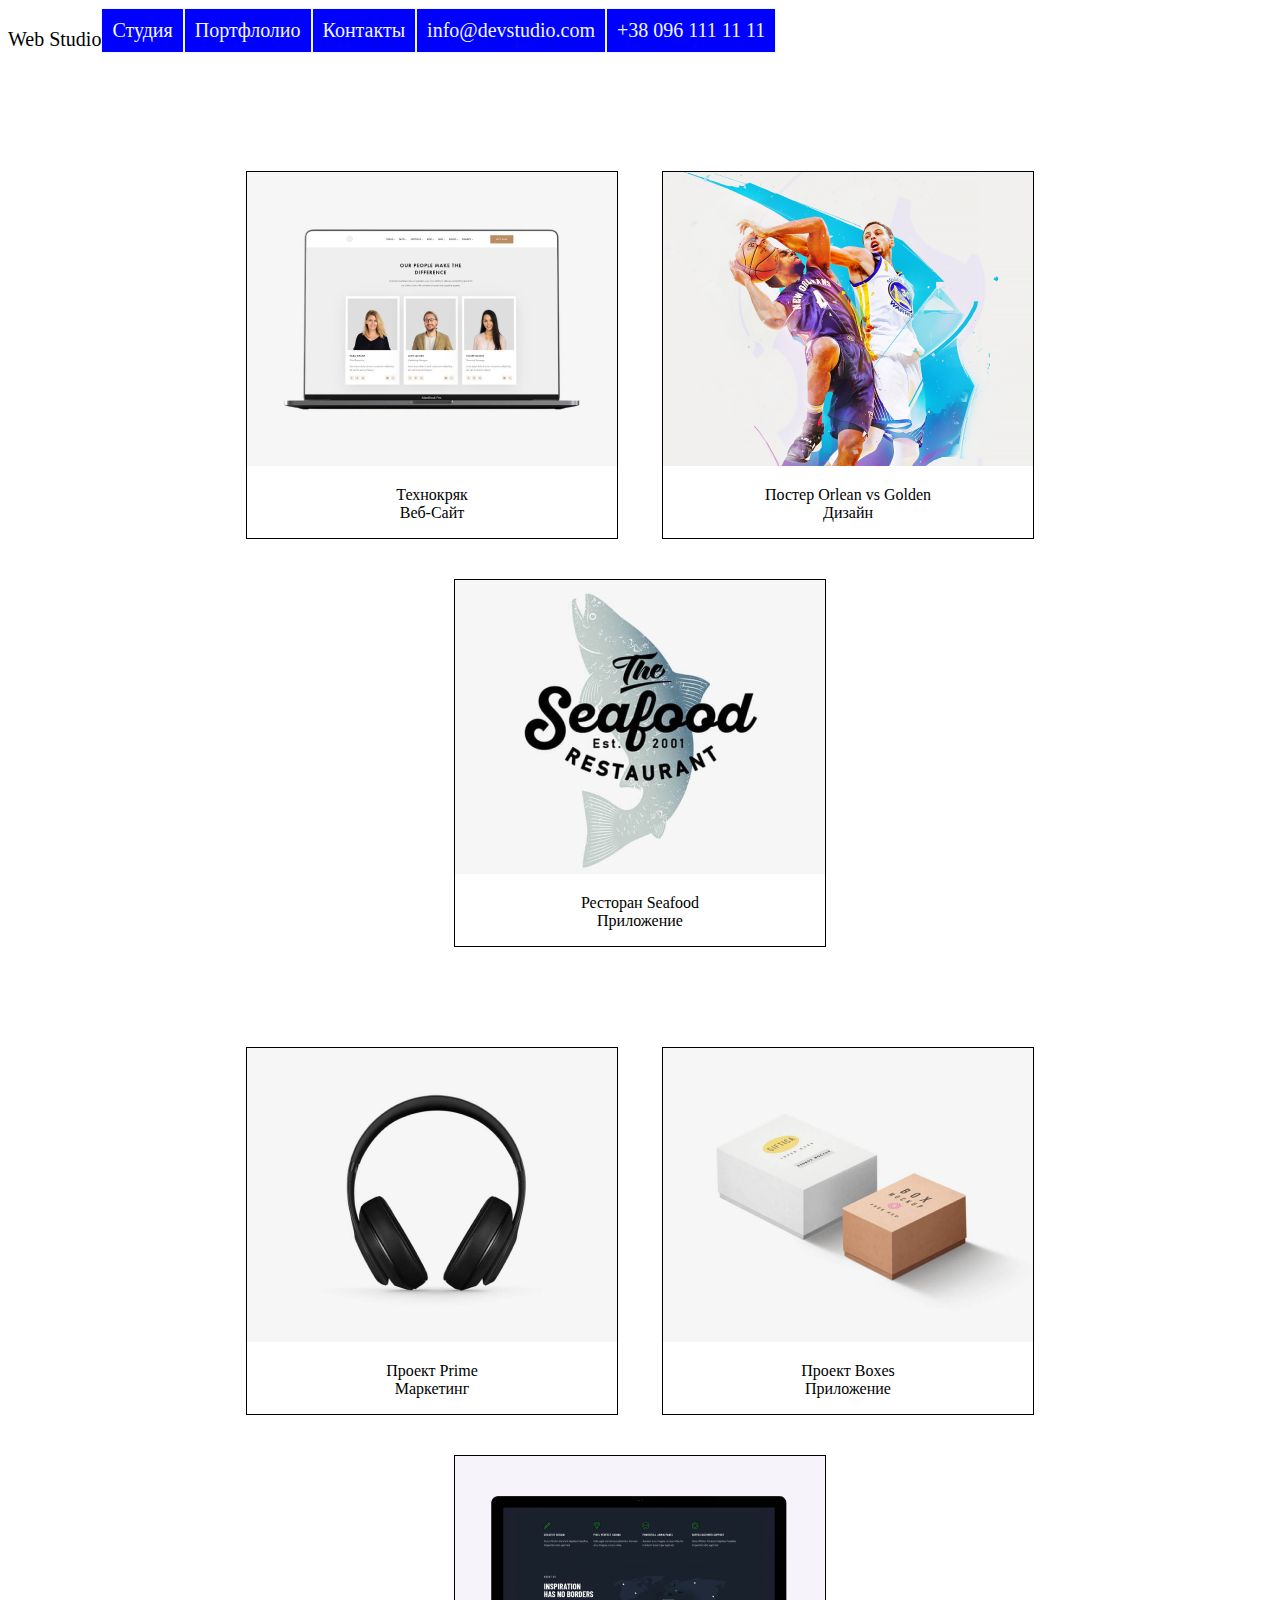
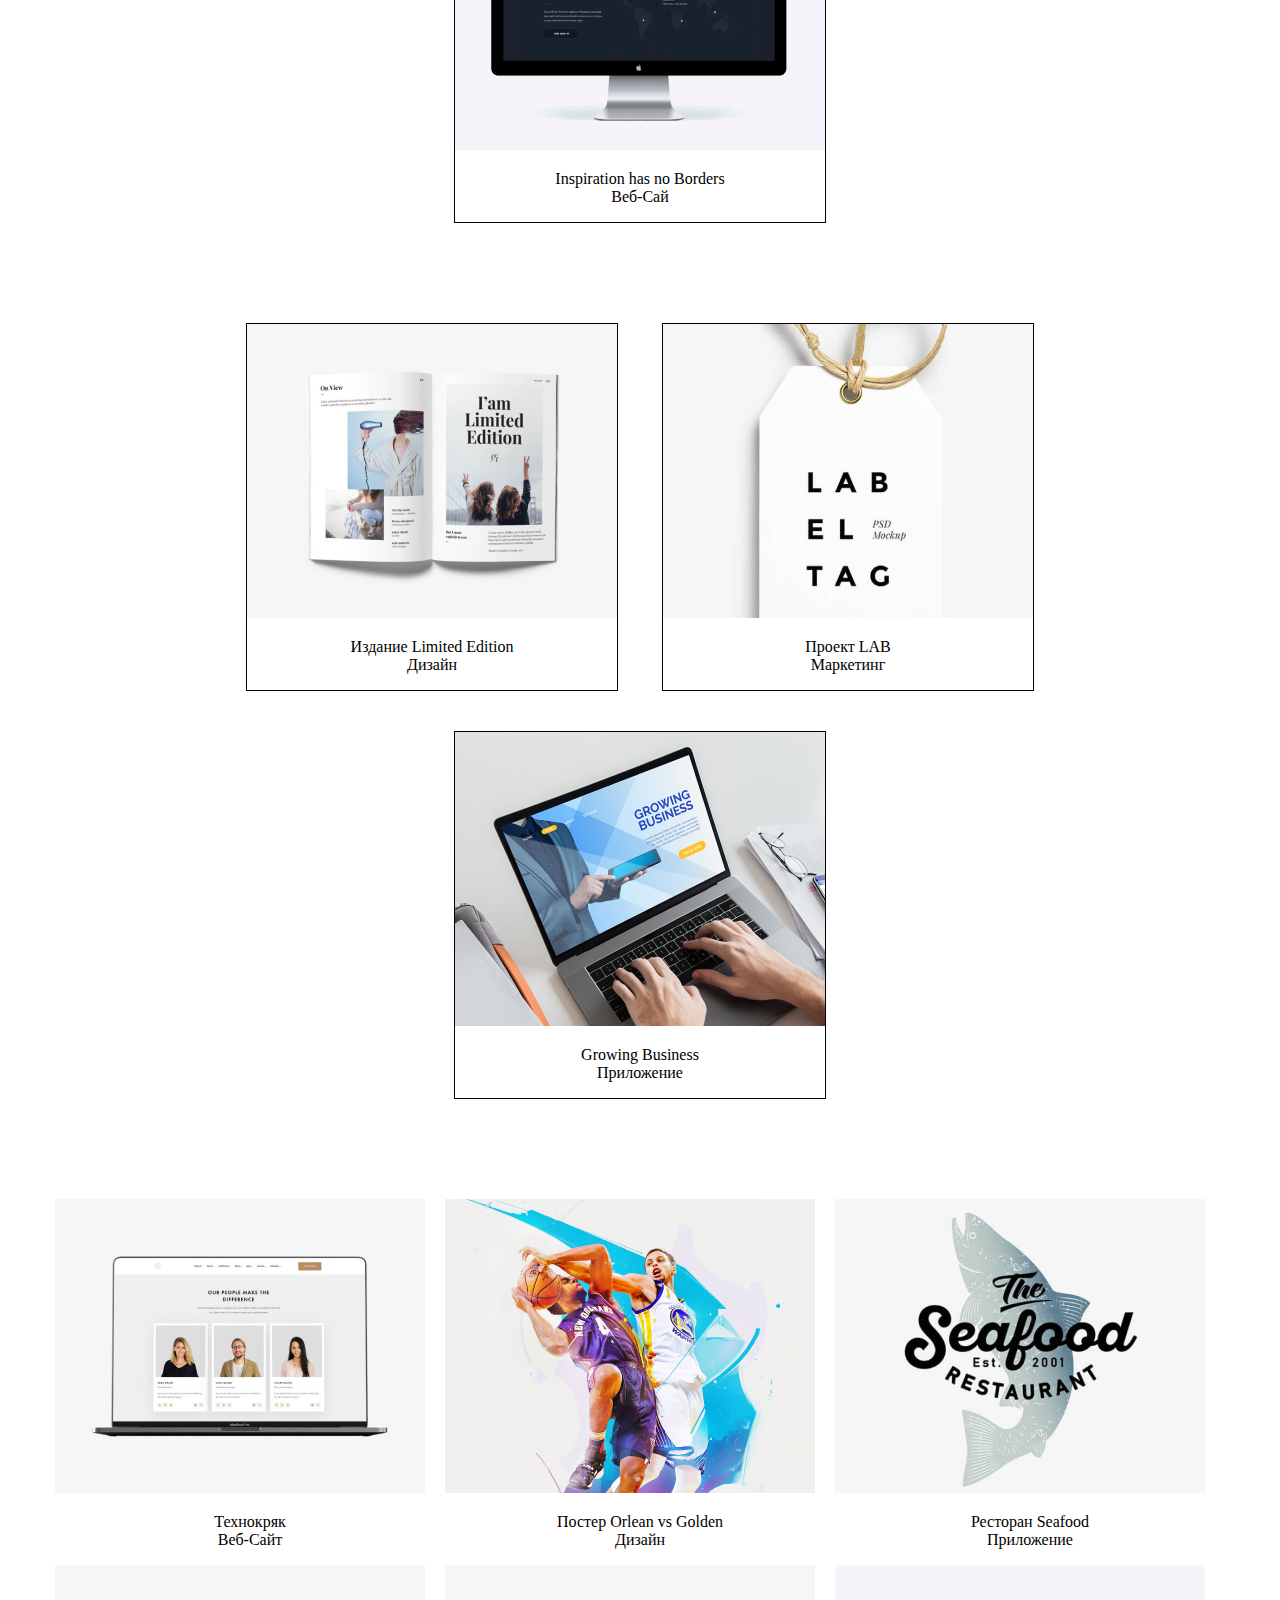
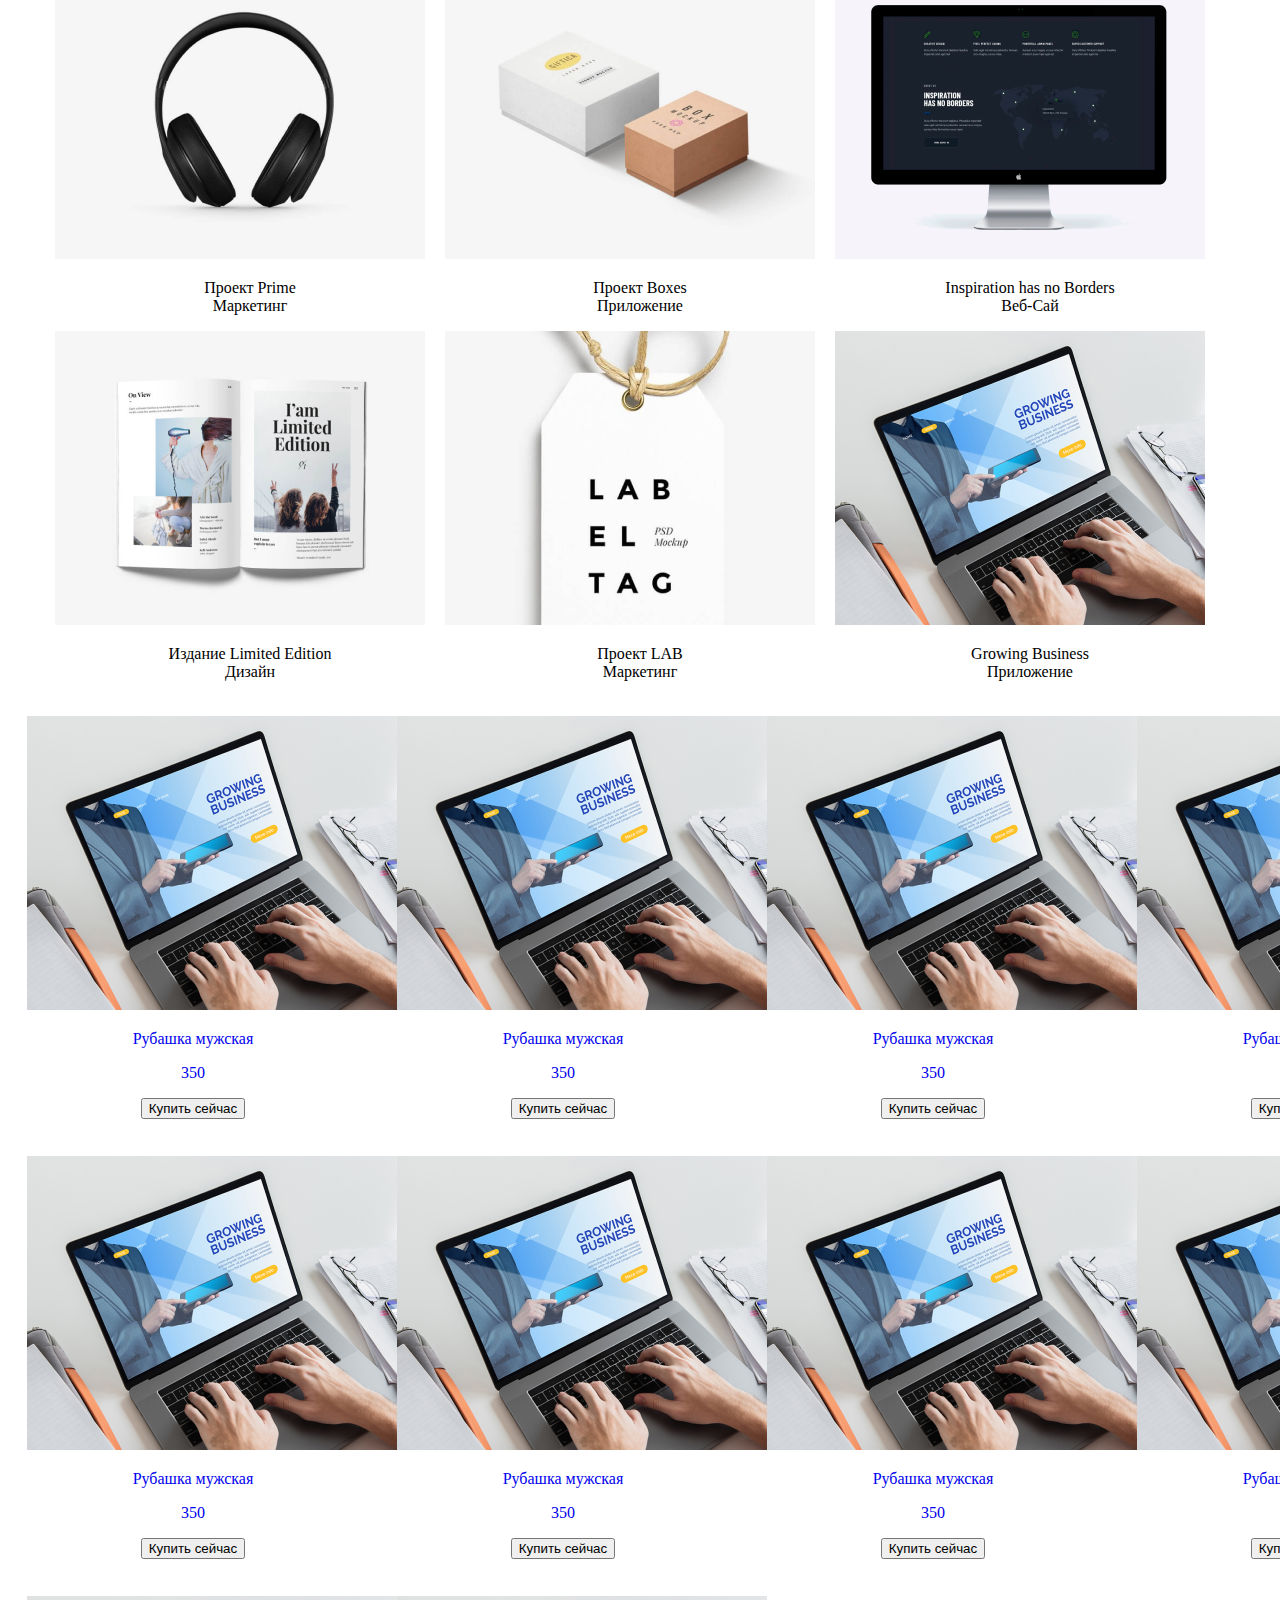
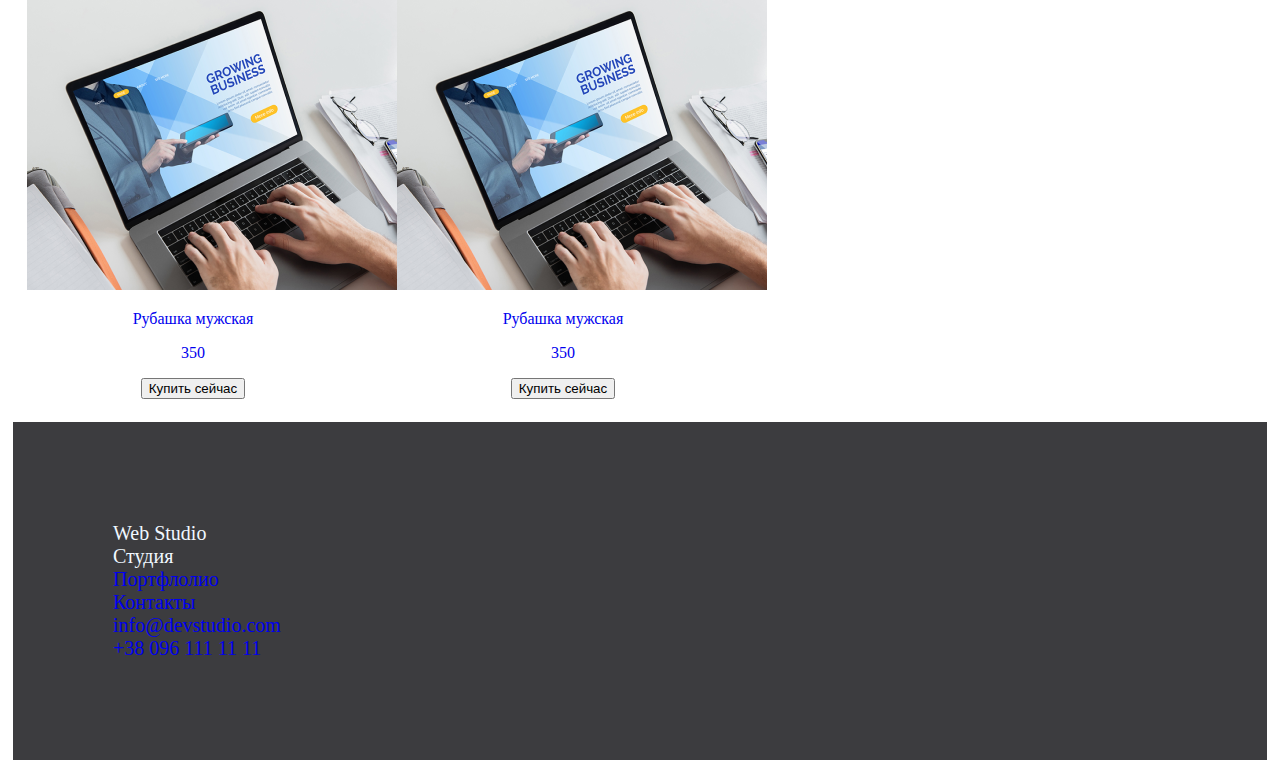
==== portfolio.html @ e5837e41 "home work 4 13.01.2023  12:46" ====
<!DOCTYPE html>
<html lang="en">

<head>
    <meta charset="UTF-8">
    <meta http-equiv="X-UA-Compatible" content="IE=edge">
    <meta name="viewport" content="width=device-width, initial-scale=1.0">
    <title>Portfolio</title>
    
    <link rel="stylesheet" href="./portfolio.css" />
    <link rel="stylesheet" href="./css/stylemain.css" />

    <style>
        a {
            text-decoration: none;

        }
    </style>
</head>

<body>









    <header class="page-header">
        <p>Web Studio</p>
        <ul>

            <li> <a href="#">Студия</a></li>
            <li><a href="./portfolio.html">Портфлолиo</a></li>
            <li><a href="#">Контакты</a></li>
            <li> <a href="#">info@devstudio.com</a></li>

            <li><a href="#">+38 096 111 11 11</a></li>

        </ul>

    </header>






    <div class="main1">

        <div class="outher1">
            <div class="foto">
                <img src="./img (2).png" alt="Технокряк
    Веб-Сайт">
                <p>Технокряк<br /> Веб-Сайт</p>
            </div>
            <div class="foto">
                <img src="./img.png" alt="Постер Orlean vs Golden  Дизайн ">
                <p>Постер Orlean vs Golden <br /> Дизайн</p>
            </div>

            <div class="foto">
                <img src="./img (9).png" alt="Ресторан Seafood
    Приложение">
                <p>Ресторан Seafood<br />Приложение</p>
            </div>
        </div>

        <div class="outher1">
            <div class="foto">
                <img src="./img (8).png" alt="Проект Prime
    Маркетинг">
                <p>Проект Prime<br />Маркетинг</p>
            </div>

            <div class="foto">
                <img src="./img (10).png" alt="Проект Boxes
    Приложение">
                <p>Проект Boxes<br />Приложение</p>
            </div>

            <div class="foto">
                <img src="./img (6).png" alt="Inspiration has no Borders
    Веб-Сайт">
                <p>Inspiration has no Borders<br />Веб-Сай</p>
            </div>
        </div>


        <div class="outher1">
            <div class="foto">
                <img src="./img (5).png" alt="Издание Limited Edition
    Дизайн">
                <p>Издание Limited Edition<br />Дизайн</p>
            </div>


            <div class="foto">
                <img src="./img (3).png" alt="Проект LAB
    Маркетинг">
                <p>Проект LAB<br />Маркетинг</p>
            </div>

            <div class="foto">
                <img src="./img (4).png" alt="Growing Business
    Приложение">
                <p>Growing Business<br />Приложение</p>
            </div>
        </div>

    </div>






    <div class="section">



        <div class="flex-conteyner">

            <div class="flex-item">
                <img src="./img (2).png" alt="Технокряк
    Веб-Сайт">
                <p>Технокряк<br /> Веб-Сайт</p>
            </div>

            <div class="flex-item">
                <img src="./img.png" alt="Постер Orlean vs Golden  Дизайн ">
                <p>Постер Orlean vs Golden <br /> Дизайн</p>
            </div>
            <div class="flex-item">
                <img src="./img (9).png" alt="Ресторан Seafood
    Приложение">
                <p>Ресторан Seafood<br />Приложение</p>
            </div>

            <div class="flex-item">
                <img src="./img (8).png" alt="Проект Prime
    Маркетинг">
                <p>Проект Prime<br />Маркетинг</p>
            </div>
            <div class="flex-item">
                <img src="./img (10).png" alt="Проект Boxes
    Приложение">
                <p>Проект Boxes<br />Приложение</p>
            </div>
            <div class="flex-item">
                <img src="./img (6).png" alt="Inspiration has no Borders
    Веб-Сайт">
                <p>Inspiration has no Borders<br />Веб-Сай</p>
            </div>
            <div class="flex-item">
                <img src="./img (5).png" alt="Издание Limited Edition
    Дизайн">
                <p>Издание Limited Edition<br />Дизайн</p>
            </div>
            <div class="flex-item">
                <img src="./img (3).png" alt="Проект LAB
    Маркетинг">
                <p>Проект LAB<br />Маркетинг</p>
            </div>
            <div class="flex-item">
                <img src="./img (4).png" alt="Growing Business
    Приложение">
                <p>Growing Business<br />Приложение</p>
            </div>

        </div>

    </div>
<div class="main-conteiner">
   
    <div class="left-bar">
    
    </div>


    <div class="container">

        <div class="card">
            <a href="#"><img src="./img (4).png" alt="Growing Business
        Приложение"></a>
<div class="info">
    <a href="#">
<p>Рубашка мужская</p></a>
<a href="#">
<p>350</p></a>
<button>Купить сейчас</button>
</div>

        </div>

        <div class="card">
            <a href="#"><img src="./img (4).png" alt="Growing Business
        Приложение"></a>
<div class="info">
    <a href="#">
<p>Рубашка мужская</p></a>
<a href="#">
<p>350</p></a>
<button>Купить сейчас</button>
</div>

        </div>

        <div class="card">
            <a href="#"><img src="./img (4).png" alt="Growing Business
        Приложение"></a>
<div class="info">
    <a href="#">
<p>Рубашка мужская</p></a>
<a href="#">
<p>350</p></a>
<button>Купить сейчас</button>
</div>

        </div>

        <div class="card">
            <a href="#"><img src="./img (4).png" alt="Growing Business
        Приложение"></a>
<div class="info">
    <a href="#">
<p>Рубашка мужская</p></a>
<a href="#">
<p>350</p></a>
<button>Купить сейчас</button>
</div>

        </div>
        <div class="card">
            <a href="#"><img src="./img (4).png" alt="Growing Business
        Приложение"></a>
<div class="info">
    <a href="#">
<p>Рубашка мужская</p></a>
<a href="#">
<p>350</p></a>
<button>Купить сейчас</button>
</div>

        </div>
       
        <div class="card">
            <a href="#"><img src="./img (4).png" alt="Growing Business
        Приложение"></a>
<div class="info">
    <a href="#">
<p>Рубашка мужская</p></a>
<a href="#">
<p>350</p></a>
<button>Купить сейчас</button>
</div>

        </div>
        <div class="card">
            <a href="#"><img src="./img (4).png" alt="Growing Business
        Приложение"></a>
<div class="info">
    <a href="#">
<p>Рубашка мужская</p></a>
<a href="#">
<p>350</p></a>
<button>Купить сейчас</button>
</div>

        </div>

        <div class="card">
            <a href="#"><img src="./img (4).png" alt="Growing Business
        Приложение"></a>
<div class="info">
    <a href="#">
<p>Рубашка мужская</p></a>
<a href="#">
<p>350</p></a>
<button>Купить сейчас</button>
</div>

        </div>
        <div class="card">
            <a href="#"><img src="./img (4).png" alt="Growing Business
        Приложение"></a>
<div class="info">
    <a href="#">
<p>Рубашка мужская</p></a>
<a href="#">
<p>350</p></a>
<button>Купить сейчас</button>
</div>

        </div>

        <div class="card">
            <a href="#"><img src="./img (4).png" alt="Growing Business
        Приложение"></a>
<div class="info">
    <a href="#">
<p>Рубашка мужская</p></a>
<a href="#">
<p>350</p></a>
<button>Купить сейчас</button>
</div>

        </div>

</div>

<div class="right-bar">

</div>



</div>



</body>

<footer class="page-footer">

    Web Studio<br />Студия<br /><a href="#">Портфлолио</a><br /><a href="#">Контакты</a><br />
    <a href="#">info@devstudio.com</a><br />

    <a href="#">+38 096 111 11 11</a>

</footer>




</html>
---- portfolio.css ----
.foto{
    display: inline-block;
text-align: center;
background-color:white;
   margin: 20px; 
   border-style: solid;
   border-width: 0.5px;
}
/* заметки контр+слеш */
.main1{
    text-align: center;
    margin: 20px;
    padding: 20px;
}
.outher1{ 
    margin: 20px;
    padding: 20px;

}
/* навигационная панель ctr+/ */

.page-header{
    display: flex;
    text-align: center;
}
.page-header>p{
    font-size: 20px;
} 


.page-header>ul {
display:flex;
list-style: none;
margin: 0px;
padding: 0px;
}


.page-header>ul>li>a{
    display: block;
    padding: 10px;
    border-style: solid;
    background-color: blue;
    font-size: 20px;
    color: aliceblue;
    border-width: 0.5px;
}


/* контейнер 2 с фотографиями, делаю правильно по домашнему заданию */

.flex-conteyner{
   
    width: 1200px;
    display:flex;
    flex-wrap: wrap;
   justify-content: center;
}
/* прописываю через медиа максимальную или минимальную величину, до или после которой вступают в силу изминения, изминения тоже надо прописать */
@media (max wids:1200px){
    .flex-conteyner{}

}

.card>img{
    width: 50%;
}


.card{

    margin: 5%;
}

/* @ выставляем ширину экрана устройства через медиа */
.container{
display: grid;
grid-template-columns: repeat(4,1fr);
grid-template-rows: repeat(4);
}

.info{
    text-align: center;
}

@media (max-width: 800px){
    .container{
        grid-template-columns: repeat(3,1fr);
        grid-template-rows: repeat(5);
    }
}

@media (max-width: 600px){
    .container{
        grid-template-columns: repeat(2,1fr);
        grid-template-rows: repeat(6);
    }
    .card{
        margin-inline: 0;
    }
}



.section{
    display: flex;
    justify-content: center;
}



.flex-item{
    width:390px ;
}
.flex-item>p {
    text-align: center;
}


.page-footer{
    font-size: 20px;
    color: aliceblue;
    background-color:rgb(60, 60, 63);
    text-emphasis: center;
    margin: 5px;


    margin-top: 300;
    
    padding: 100px;   
}
---- css/stylemain.css ----
.main-conteiner{
    display: grid;

}
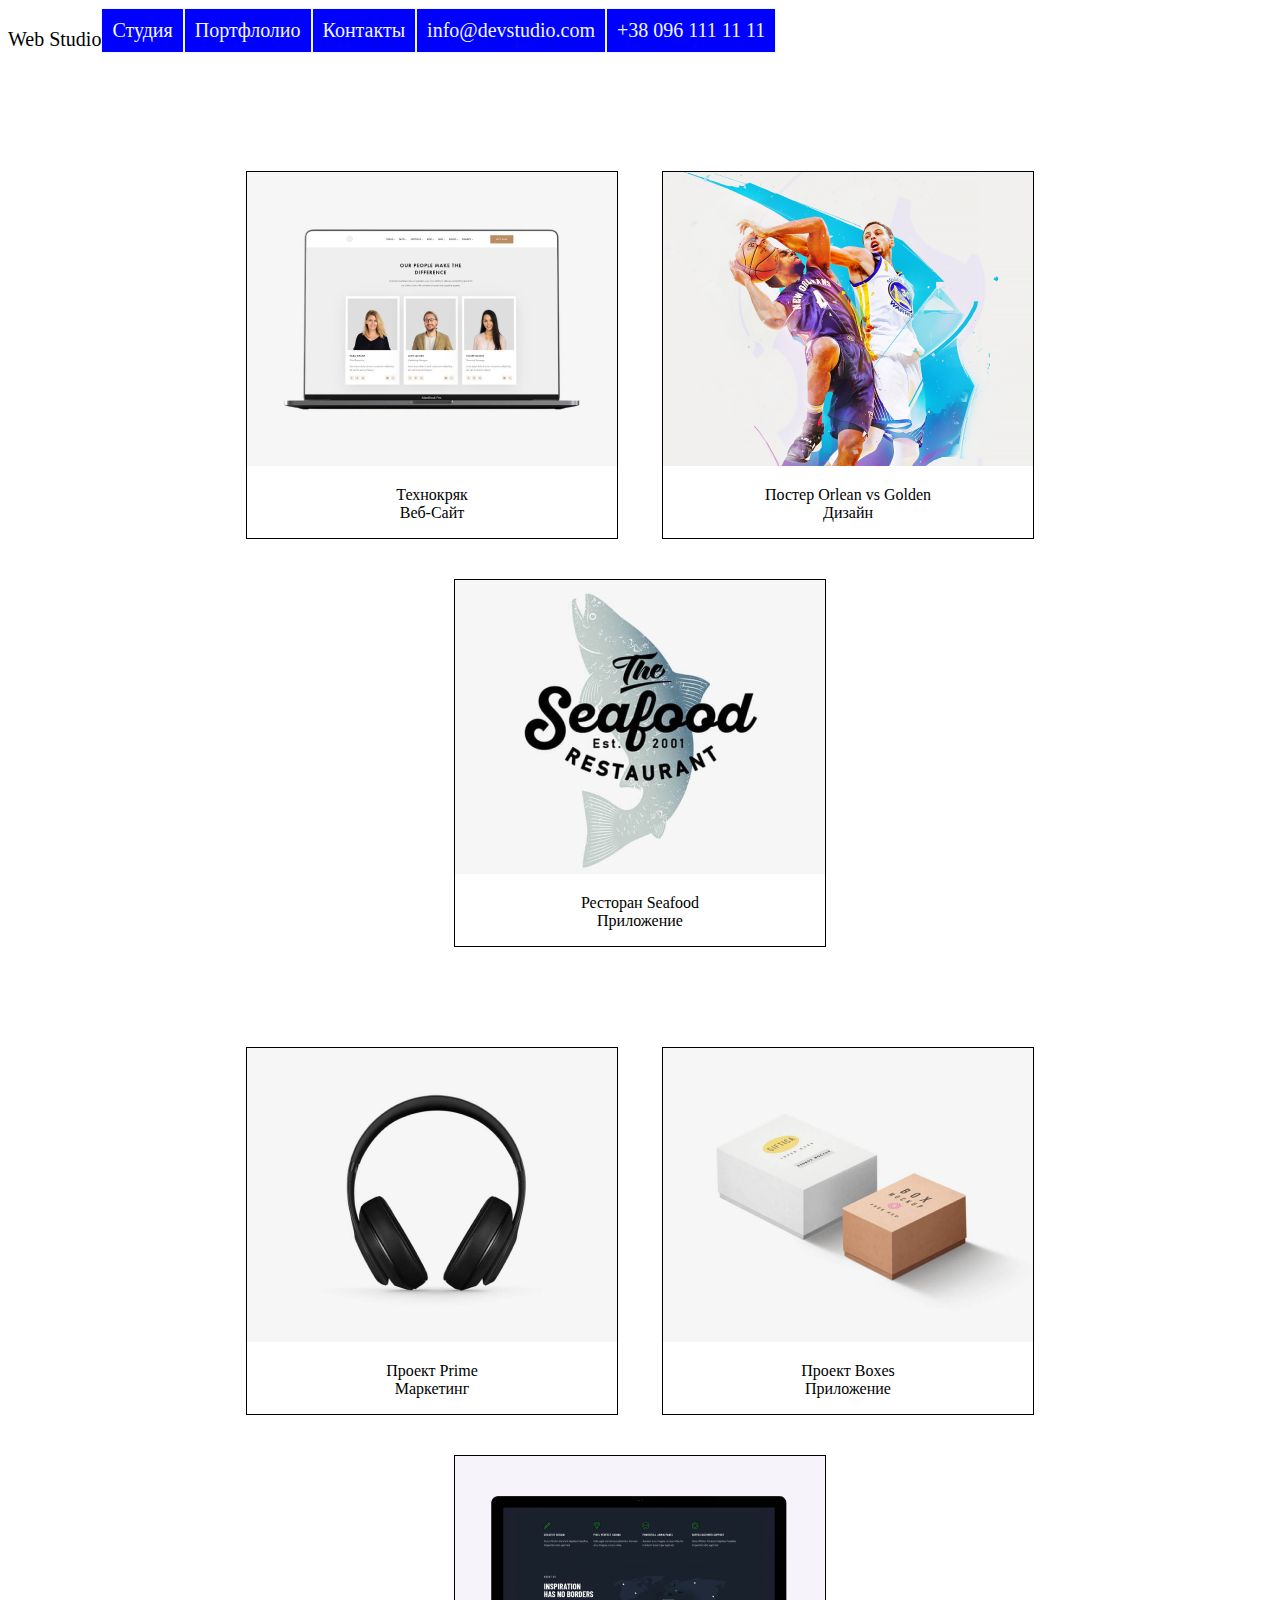
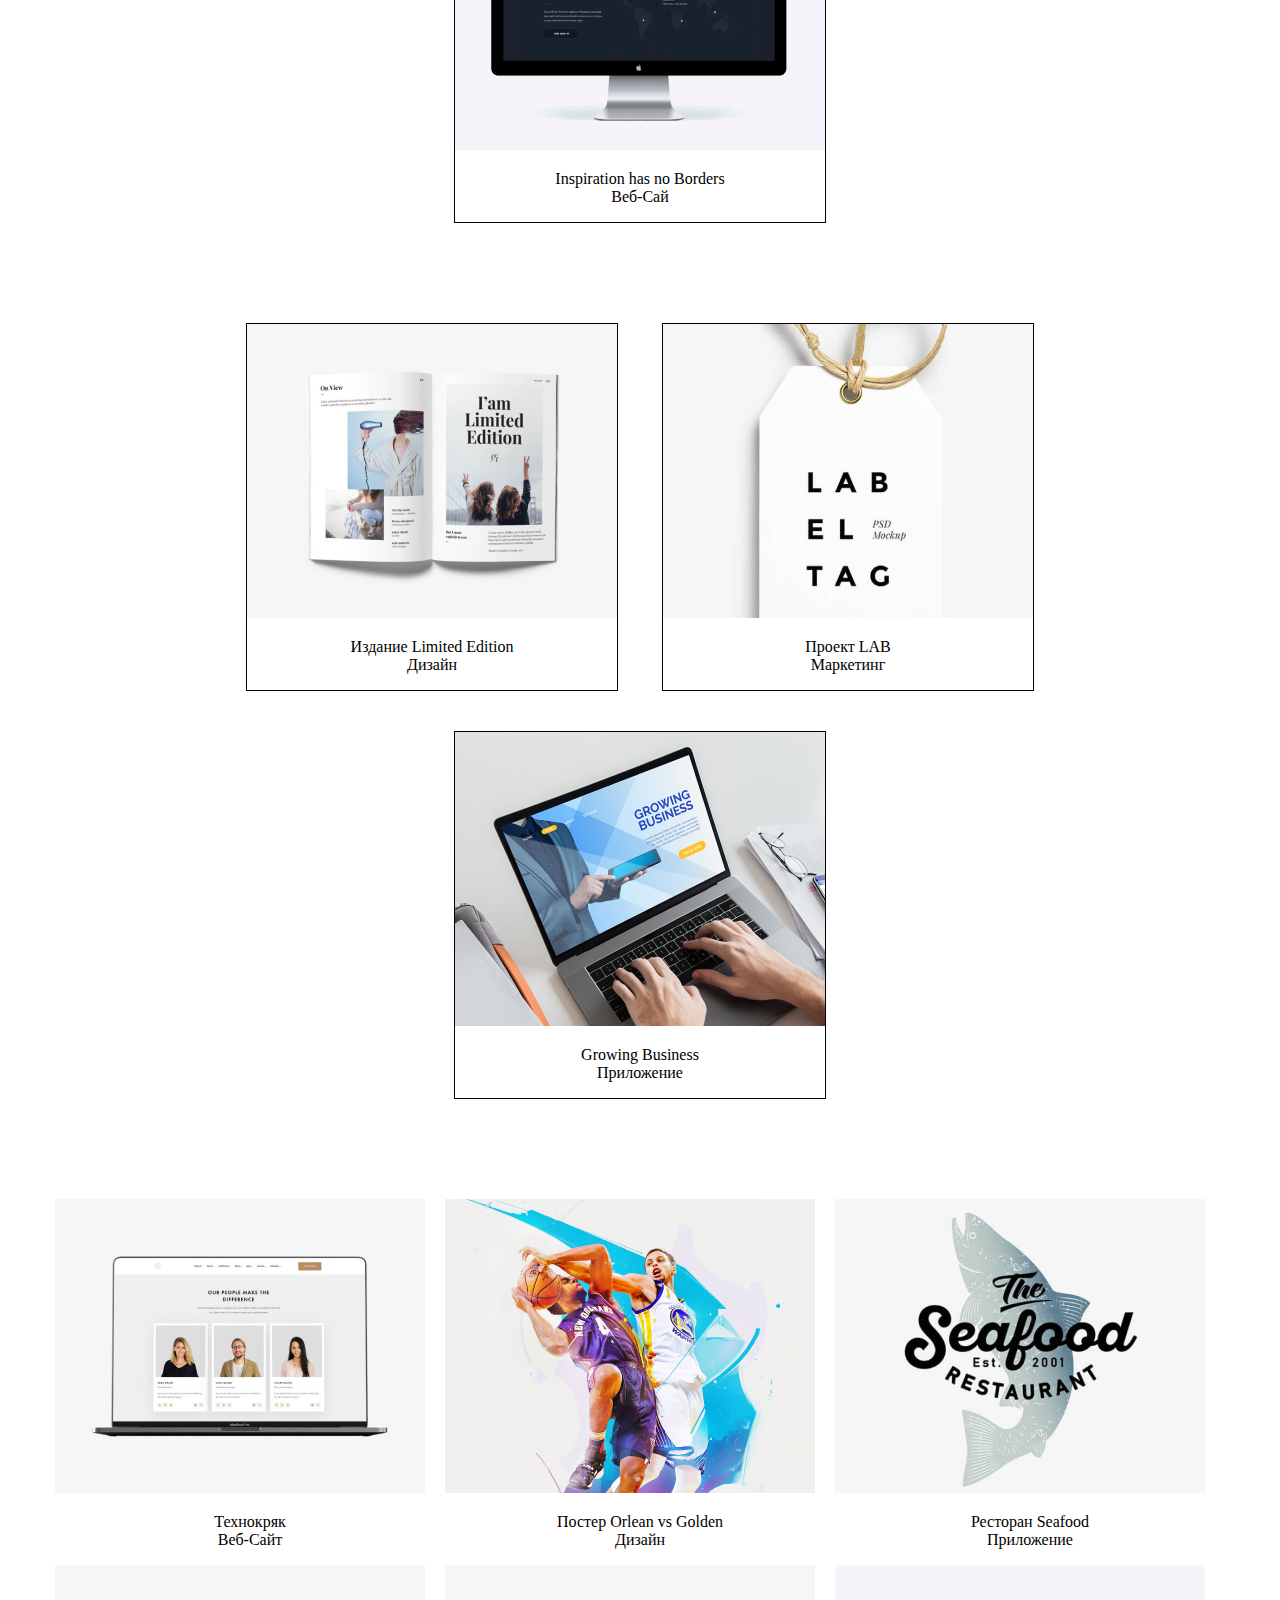
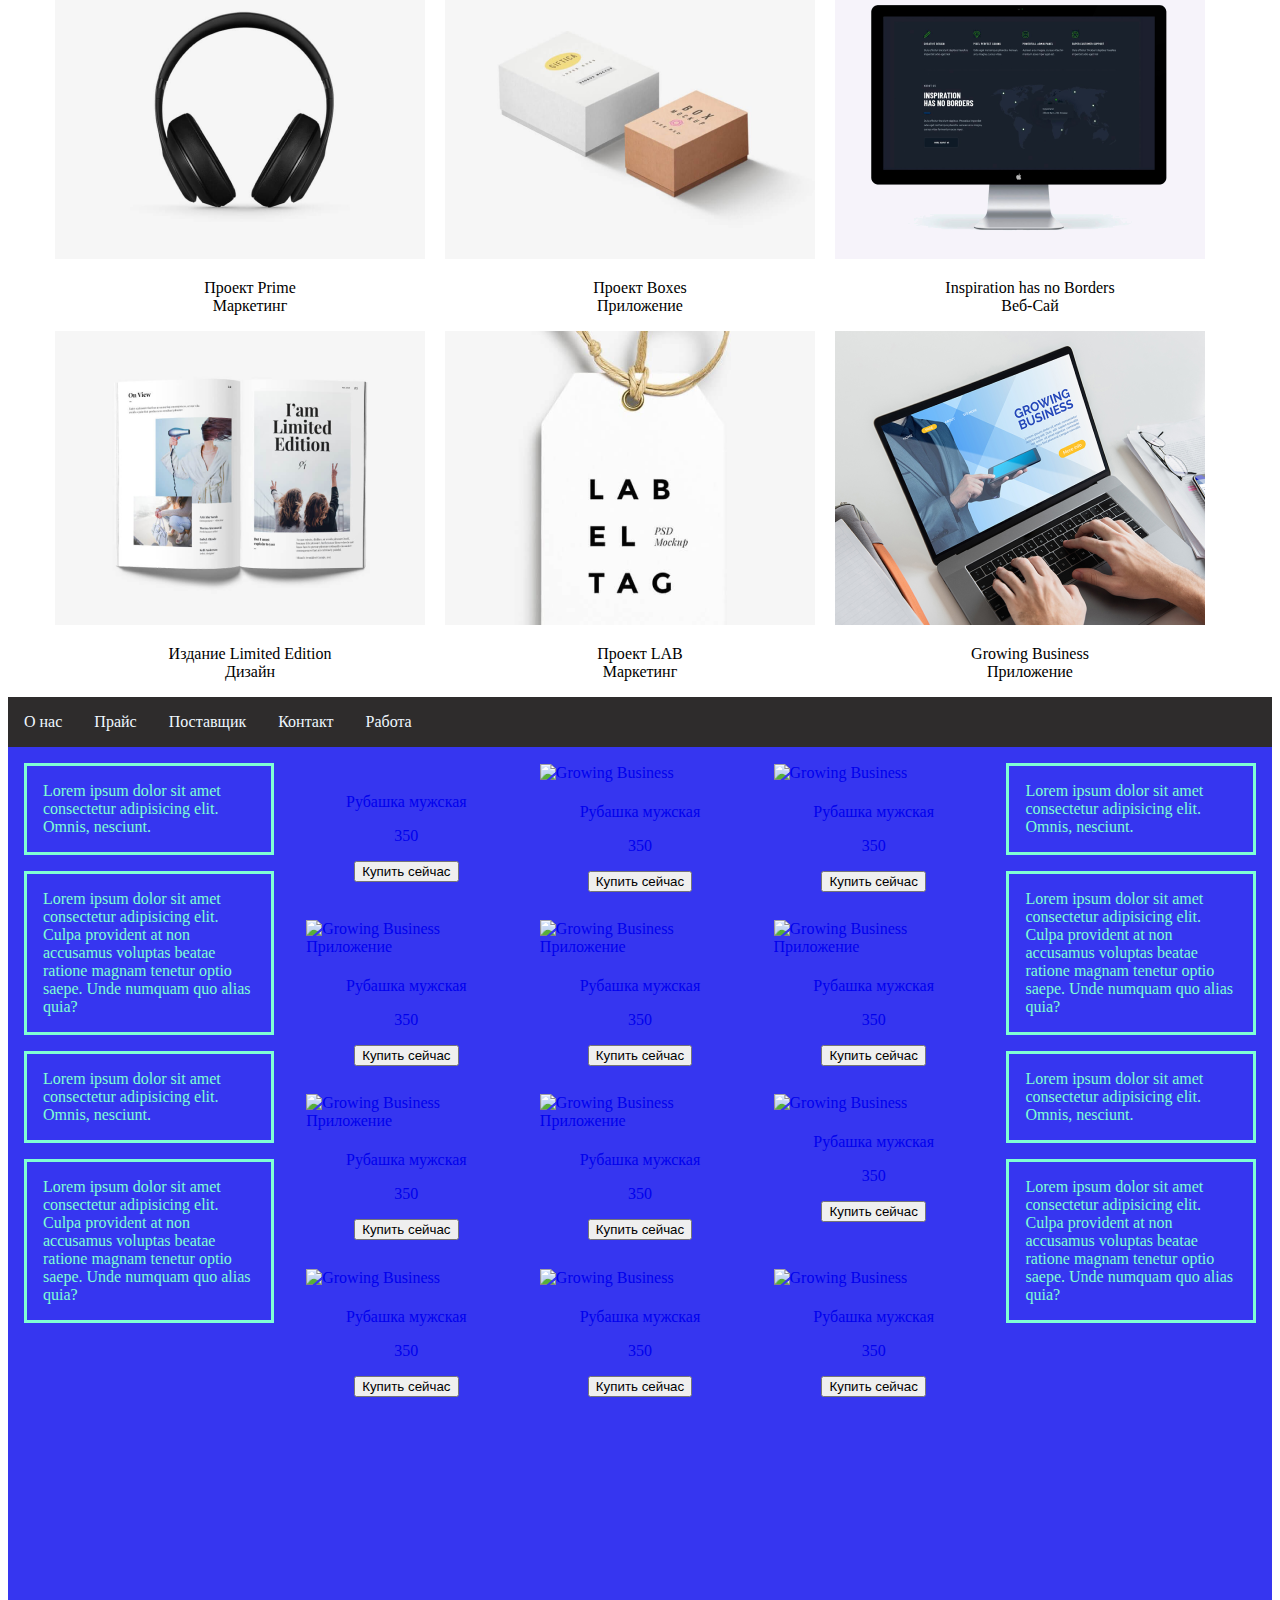
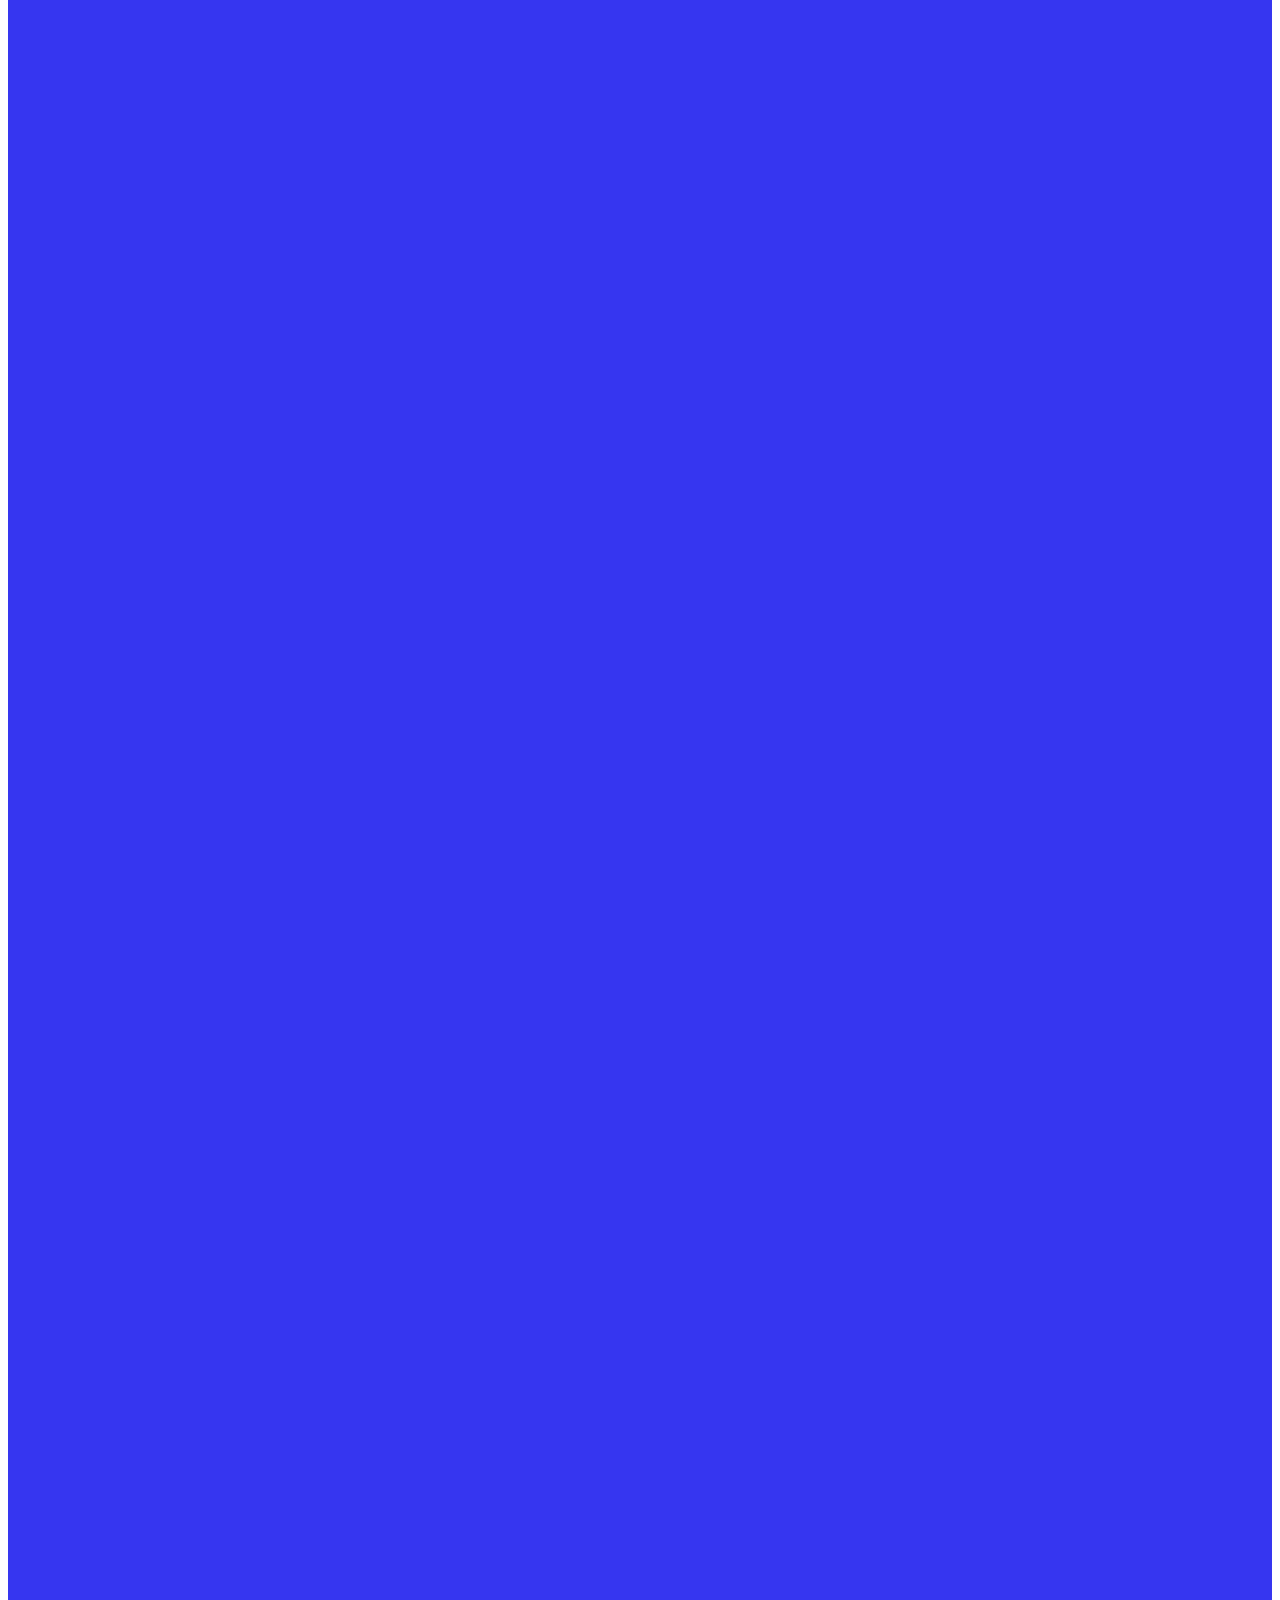
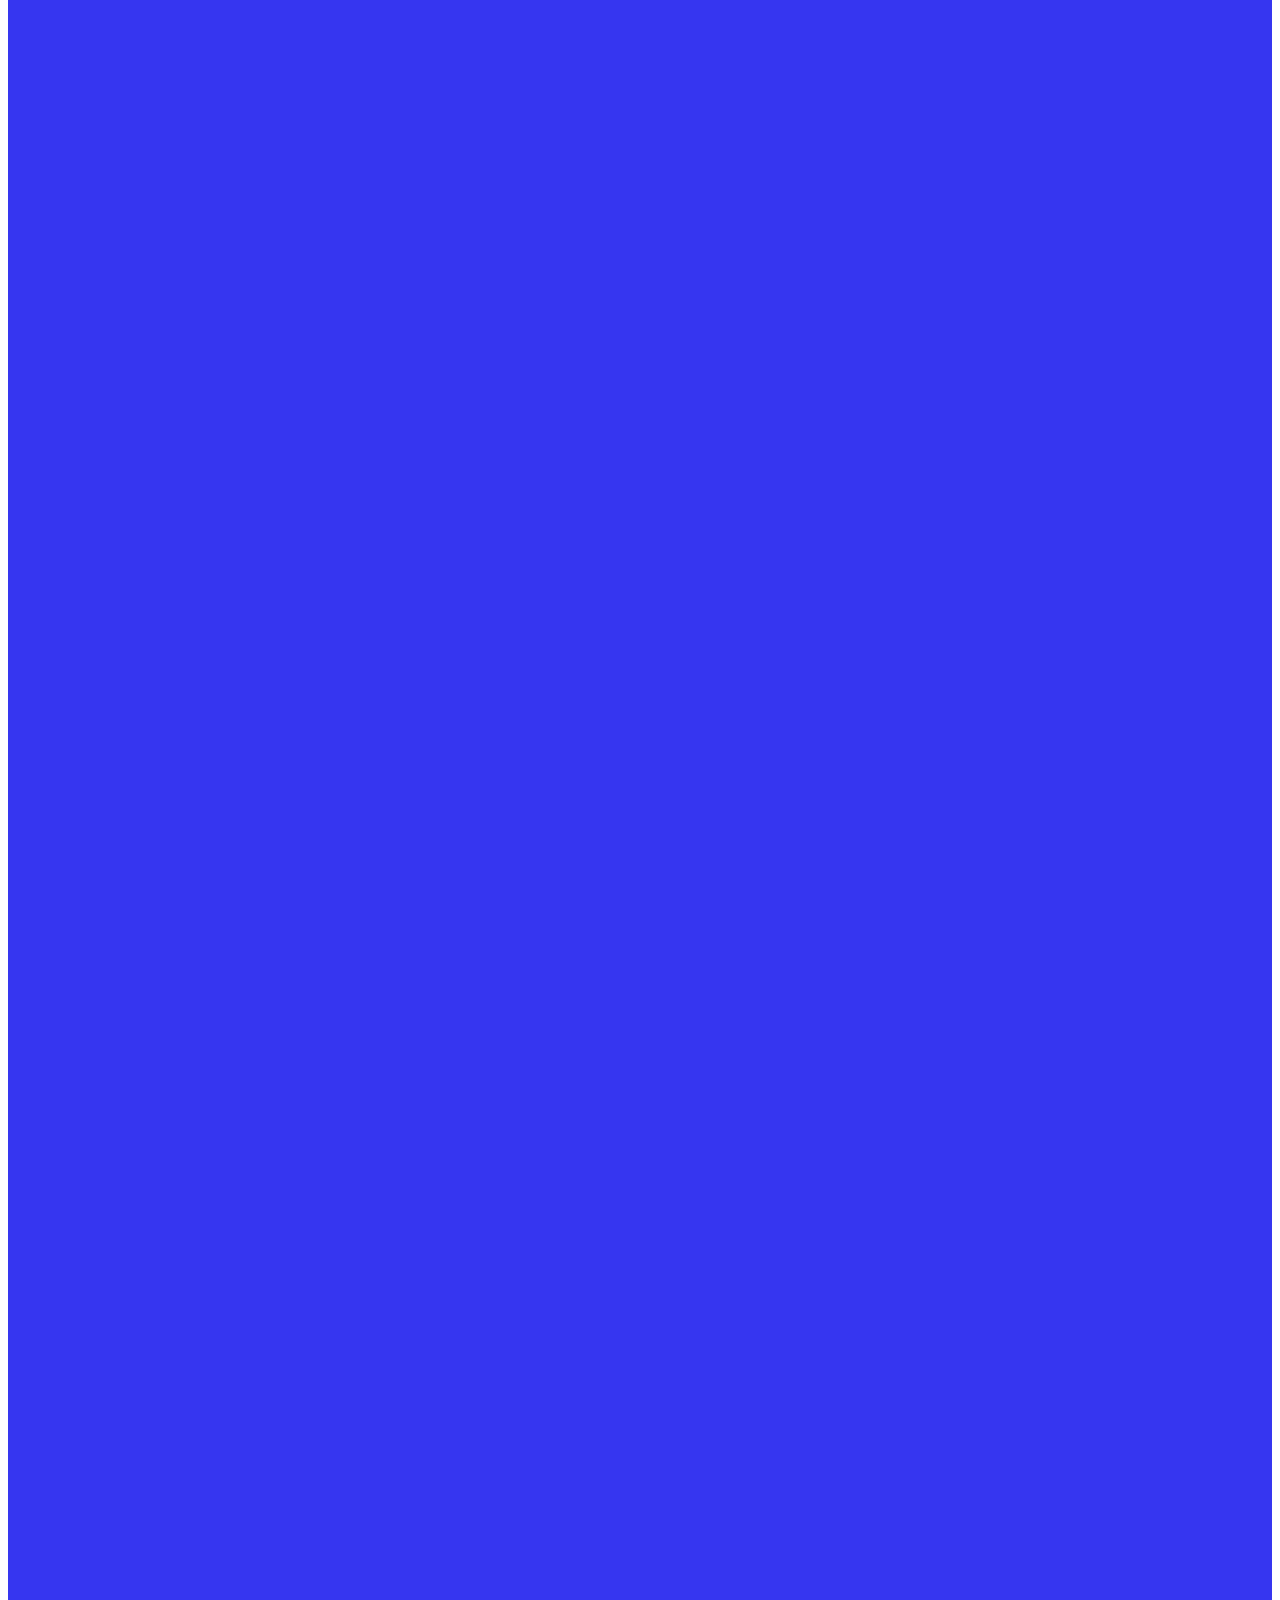
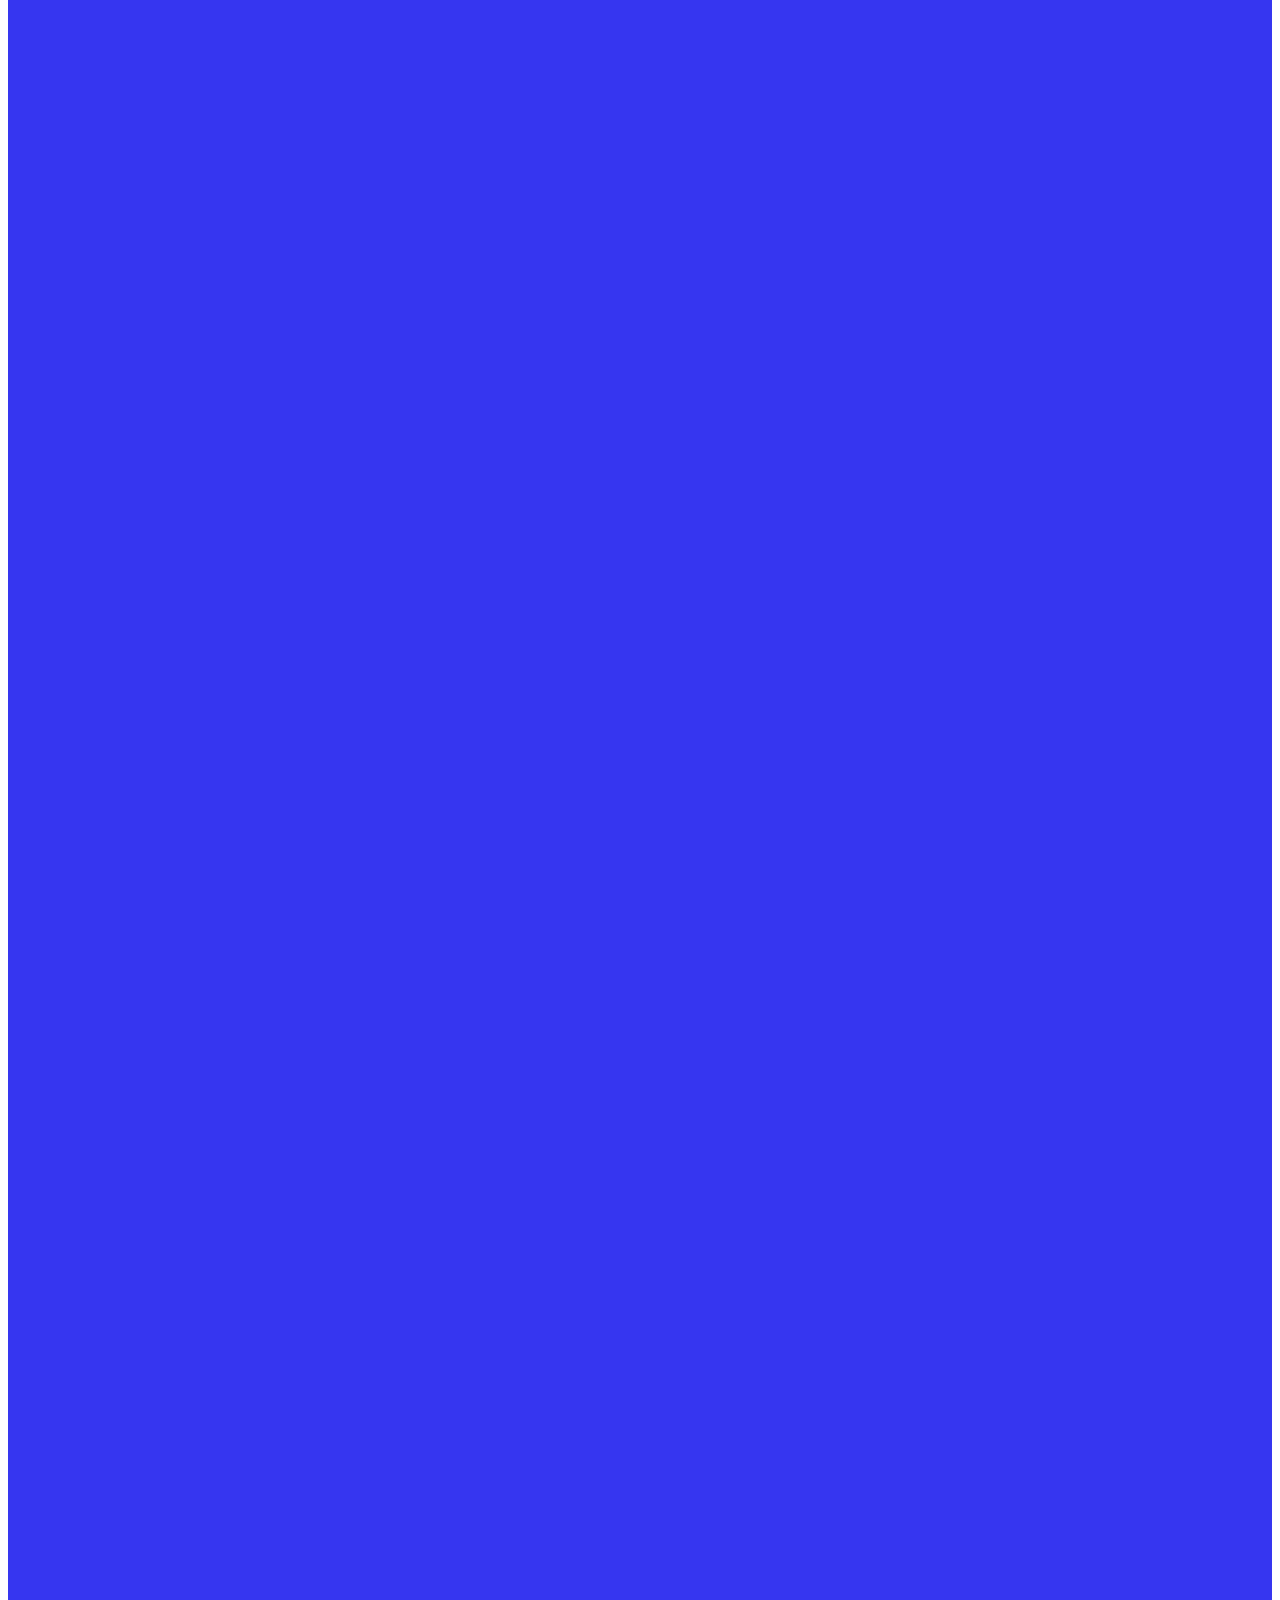
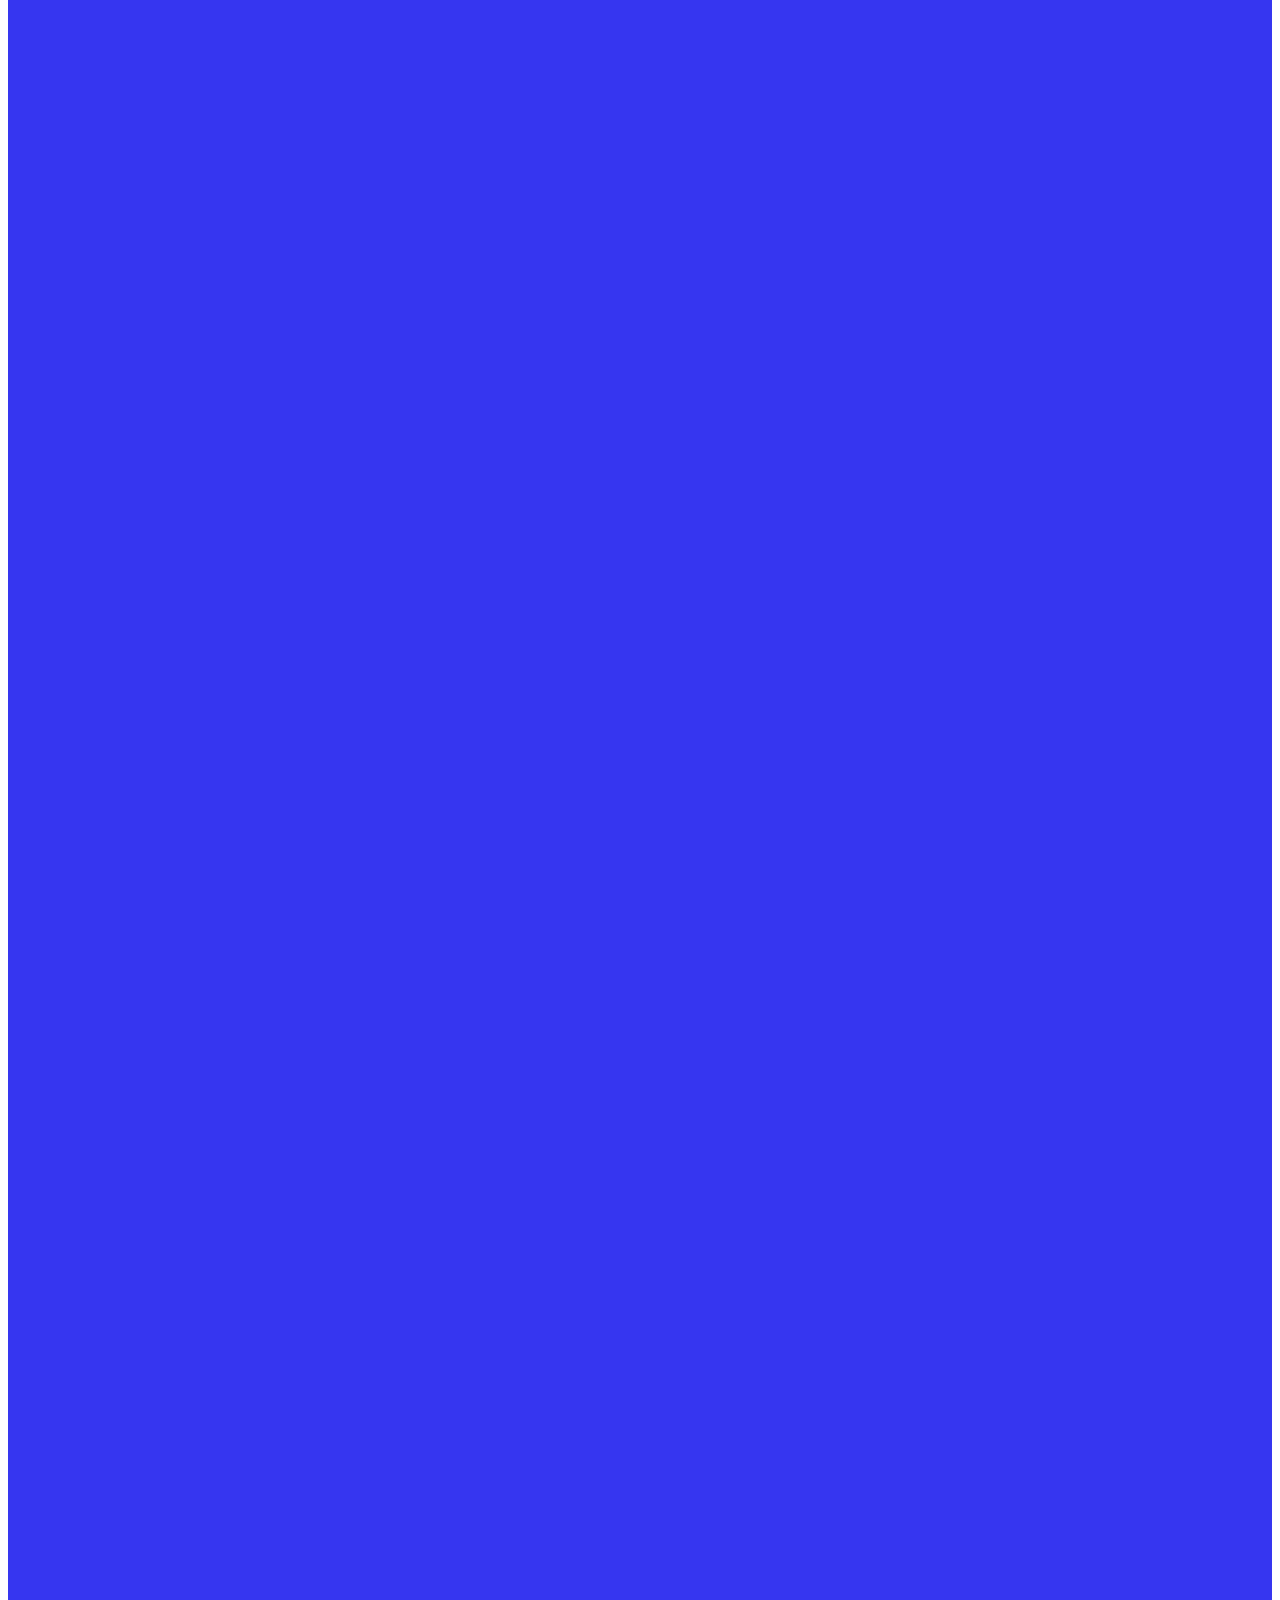
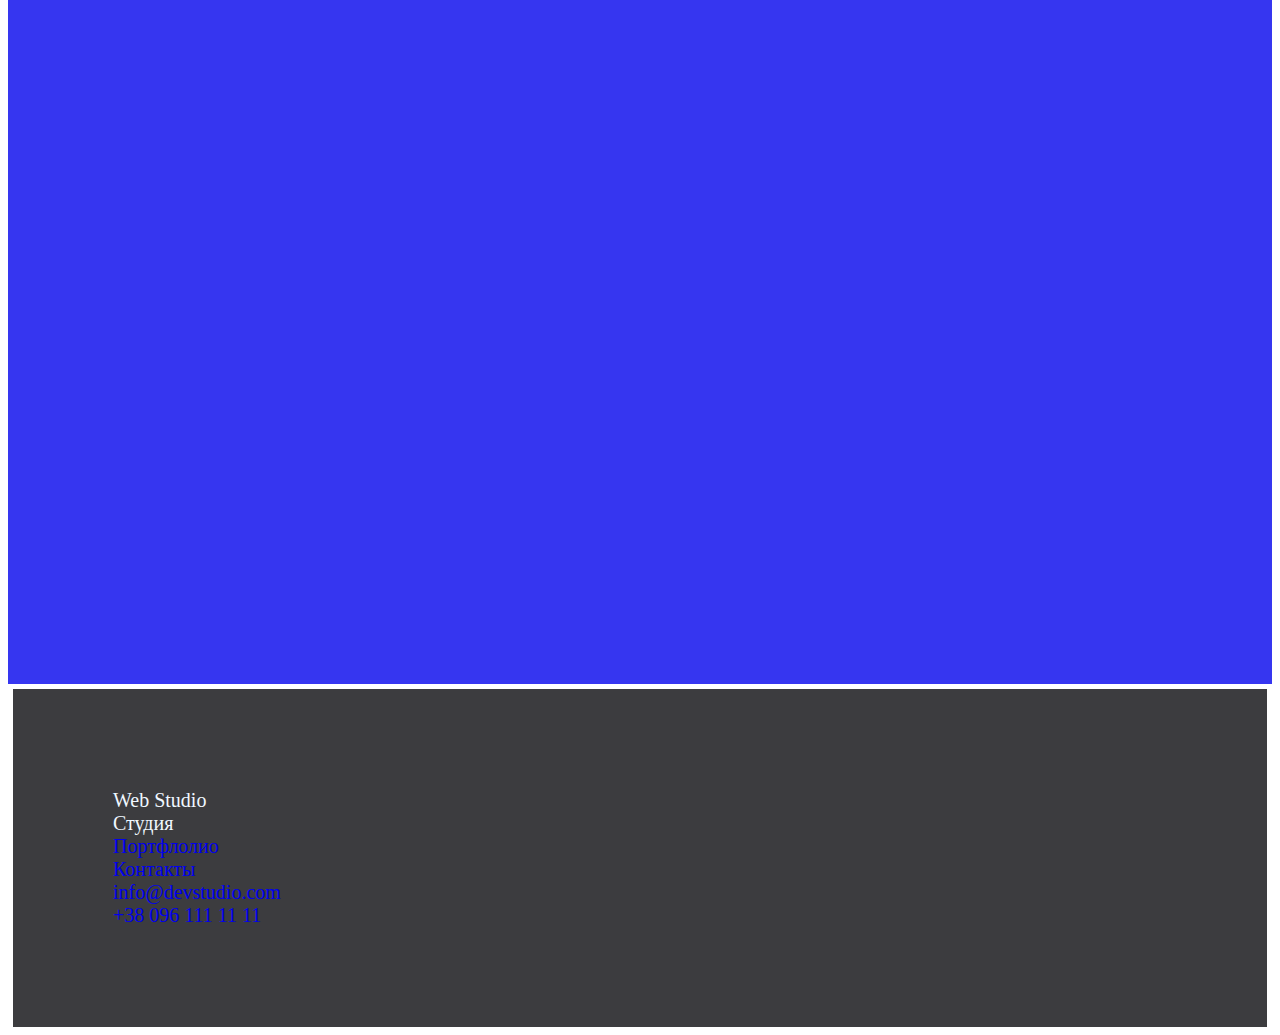
==== commit 2bf7b8d3: "home work 3 15.01.2023   12:49" ====
--- a/portfolio.html
+++ b/portfolio.html
@@ -9,6 +9,7 @@
     
     <link rel="stylesheet" href="./portfolio.css" />
     <link rel="stylesheet" href="./css/stylemain.css" />
+    <link rel="stylesheet" href="./css/navbar.css" />
 
     <style>
         a {
@@ -173,9 +174,36 @@
         </div>
 
     </div>
-<div class="main-conteiner">
+
+
+<div class="navbar">
+<div class="nav-btn">&#9776;</div>
+
+<div class="nav-list">
+
+    <a href="index.html"> О нас</a>
+    <a href="index.html">Прайс</a>
+    <a href="index.html">Поставщик</a>
+    <a href="index.html">Контакт</a>
+    <a href="index.html">Работа</a>
+
+</div>
+
+
+
+
+
+</div>
+
+
+
+    <div class="main-conteiner">
    
     <div class="left-bar">
+    <p>Lorem ipsum dolor sit amet consectetur adipisicing elit. Omnis, nesciunt.</p>
+    <p>Lorem ipsum dolor sit amet consectetur adipisicing elit. Culpa provident at non accusamus voluptas beatae ratione magnam tenetur optio saepe. Unde numquam quo alias quia?</p>
+    <p>Lorem ipsum dolor sit amet consectetur adipisicing elit. Omnis, nesciunt.</p>
+    <p>Lorem ipsum dolor sit amet consectetur adipisicing elit. Culpa provident at non accusamus voluptas beatae ratione magnam tenetur optio saepe. Unde numquam quo alias quia?</p>
     
     </div>
 
@@ -183,58 +211,59 @@
     <div class="container">
 
         <div class="card">
-            <a href="#"><img src="./img (4).png" alt="Growing Business
-        Приложение"></a>
-<div class="info">
-    <a href="#">
-<p>Рубашка мужская</p></a>
-<a href="#">
-<p>350</p></a>
-<button>Купить сейчас</button>
-</div>
-
-        </div>
-
-        <div class="card">
-            <a href="#"><img src="./img (4).png" alt="Growing Business
-        Приложение"></a>
-<div class="info">
-    <a href="#">
-<p>Рубашка мужская</p></a>
-<a href="#">
-<p>350</p></a>
-<button>Купить сейчас</button>
-</div>
-
-        </div>
-
-        <div class="card">
-            <a href="#"><img src="./img (4).png" alt="Growing Business
-        Приложение"></a>
-<div class="info">
-    <a href="#">
-<p>Рубашка мужская</p></a>
-<a href="#">
-<p>350</p></a>
-<button>Купить сейчас</button>
-</div>
-
-        </div>
-
-        <div class="card">
-            <a href="#"><img src="./img (4).png" alt="Growing Business
-        Приложение"></a>
-<div class="info">
-    <a href="#">
-<p>Рубашка мужская</p></a>
-<a href="#">
-<p>350</p></a>
-<button>Купить сейчас</button>
-</div>
-
-        </div>
-        <div class="card">
-            <a href="#"><img src="./img (4).png" alt="Growing Business
+        
+            <a href="#"><img src="IMG_0029.PNG" alt=""></a>
+<div class="info">
+    <a href="#">
+<p>Рубашка мужская</p></a>
+<a href="#">
+<p>350</p></a>
+<button>Купить сейчас</button>
+</div>
+
+        </div>
+
+        <div class="card">
+      
+            <a href="#"><img src="IMG_0029.PNG" alt="Growing Business
+        "></a>
+<div class="info">
+    <a href="#">
+<p>Рубашка мужская</p></a>
+<a href="#">
+<p>350</p></a>
+<button>Купить сейчас</button>
+</div>
+
+        </div>
+
+        <div class="card">
+            <a href="#"><img src="IMG_0029.PNG" alt="Growing Business
+        "></a>
+<div class="info">
+    <a href="#">
+<p>Рубашка мужская</p></a>
+<a href="#">
+<p>350</p></a>
+<button>Купить сейчас</button>
+</div>
+
+        </div>
+
+        <div class="card">
+            <a href="#"><img src="IMG_0029.PNG" alt="Growing Business
+        Приложение"></a>
+<div class="info">
+    <a href="#">
+<p>Рубашка мужская</p></a>
+<a href="#">
+<p>350</p></a>
+<button>Купить сейчас</button>
+</div>
+
+        </div>
+        <div class="card">
+            <a href="#"><img src="IMG_0029.PNG" alt="Growing Business
         Приложение"></a>
 <div class="info">
     <a href="#">
@@ -247,58 +276,83 @@
         </div>
        
         <div class="card">
-            <a href="#"><img src="./img (4).png" alt="Growing Business
-        Приложение"></a>
-<div class="info">
-    <a href="#">
-<p>Рубашка мужская</p></a>
-<a href="#">
-<p>350</p></a>
-<button>Купить сейчас</button>
-</div>
-
-        </div>
-        <div class="card">
-            <a href="#"><img src="./img (4).png" alt="Growing Business
-        Приложение"></a>
-<div class="info">
-    <a href="#">
-<p>Рубашка мужская</p></a>
-<a href="#">
-<p>350</p></a>
-<button>Купить сейчас</button>
-</div>
-
-        </div>
-
-        <div class="card">
-            <a href="#"><img src="./img (4).png" alt="Growing Business
-        Приложение"></a>
-<div class="info">
-    <a href="#">
-<p>Рубашка мужская</p></a>
-<a href="#">
-<p>350</p></a>
-<button>Купить сейчас</button>
-</div>
-
-        </div>
-        <div class="card">
-            <a href="#"><img src="./img (4).png" alt="Growing Business
-        Приложение"></a>
-<div class="info">
-    <a href="#">
-<p>Рубашка мужская</p></a>
-<a href="#">
-<p>350</p></a>
-<button>Купить сейчас</button>
-</div>
-
-        </div>
-
-        <div class="card">
-            <a href="#"><img src="./img (4).png" alt="Growing Business
-        Приложение"></a>
+            <a href="#"><img src="IMG_0029.PNG" alt="Growing Business
+        Приложение"></a>
+<div class="info">
+    <a href="#">
+<p>Рубашка мужская</p></a>
+<a href="#">
+<p>350</p></a>
+<button>Купить сейчас</button>
+</div>
+
+        </div>
+        <div class="card">
+            <a href="#"><img src="IMG_0029.PNG" alt="Growing Business
+        Приложение"></a>
+<div class="info">
+    <a href="#">
+<p>Рубашка мужская</p></a>
+<a href="#">
+<p>350</p></a>
+<button>Купить сейчас</button>
+</div>
+
+        </div>
+
+        <div class="card">
+            <a href="#"><img src="IMG_0029.PNG" alt="Growing Business
+        Приложение"></a>
+<div class="info">
+    <a href="#">
+<p>Рубашка мужская</p></a>
+<a href="#">
+<p>350</p></a>
+<button>Купить сейчас</button>
+</div>
+
+        </div>
+        <div class="card">
+            <a href="#"><img src="IMG_0029.PNG" alt="Growing Business
+        "></a>
+<div class="info">
+    <a href="#">
+<p>Рубашка мужская</p></a>
+<a href="#">
+<p>350</p></a>
+<button>Купить сейчас</button>
+</div>
+
+        </div>
+
+       
+        <div class="card">
+            <a href="#"><img src="IMG_0029.PNG" alt="Growing Business
+        "></a>
+<div class="info">
+    <a href="#">
+<p>Рубашка мужская</p></a>
+<a href="#">
+<p>350</p></a>
+<button>Купить сейчас</button>
+</div>
+
+        </div>
+        <div class="card">
+            <a href="#"><img src="IMG_0029.PNG" alt="Growing Business
+        "></a>
+<div class="info">
+    <a href="#">
+<p>Рубашка мужская</p></a>
+<a href="#">
+<p>350</p></a>
+<button>Купить сейчас</button>
+</div>
+
+        </div>
+        <div class="card">
+            <a href="#"><img src="IMG_0029.PNG" alt="Growing Business
+        "></a>
 <div class="info">
     <a href="#">
 <p>Рубашка мужская</p></a>
@@ -312,7 +366,11 @@
 </div>
 
 <div class="right-bar">
-
+    <p>Lorem ipsum dolor sit amet consectetur adipisicing elit. Omnis, nesciunt.</p>
+    <p>Lorem ipsum dolor sit amet consectetur adipisicing elit. Culpa provident at non accusamus voluptas beatae ratione magnam tenetur optio saepe. Unde numquam quo alias quia?</p>
+    <p>Lorem ipsum dolor sit amet consectetur adipisicing elit. Omnis, nesciunt.</p>
+    <p>Lorem ipsum dolor sit amet consectetur adipisicing elit. Culpa provident at non accusamus voluptas beatae ratione magnam tenetur optio saepe. Unde numquam quo alias quia?</p>
+    
 </div>
 
 
--- a/portfolio.css
+++ b/portfolio.css
@@ -62,8 +62,9 @@
 
 }
 
-.card>img{
-    width: 50%;
+.card img{
+    width:200px;
+    padding: 5px;
 }
 
 
@@ -75,15 +76,15 @@
 /* @ выставляем ширину экрана устройства через медиа */
 .container{
 display: grid;
-grid-template-columns: repeat(4,1fr);
-grid-template-rows: repeat(4);
+grid-template-columns: repeat(3,1fr);
+grid-template-rows: repeat(3);
 }
 
 .info{
     text-align: center;
 }
 
-@media (max-width: 800px){
+@media (max-width: 1000px){
     .container{
         grid-template-columns: repeat(3,1fr);
         grid-template-rows: repeat(5);
--- a/css/stylemain.css
+++ b/css/stylemain.css
@@ -1,4 +1,77 @@
 .main-conteiner{
     display: grid;
+    grid-template-rows:repeat(12, 1fr);
+    grid-template-columns:repeat(1);
+background-color: rgb(54, 54, 240);
+}
 
+
+
+
+.left-bar{
+    grid-column: 1/3;
+
+}
+
+
+.container{
+grid-column: 3/11;
+}
+
+.right-bar{
+grid-column: 11/13;
+}
+
+.left-bar p,
+.right-bar p{
+    margin: 1em;
+    padding: 1em;
+   border-style: solid;
+    border-width: 0,5px;
+    color: aquamarine;
+    border-color: aquamarine;
+}
+@media (max-width: 900px){
+    .main-container{
+      
+        grid-template-rows: repeat(3);
+        .left-bar{
+            grid-column: 1/3;
+        
+        }
+        
+        
+        .container{
+        grid-column: 3/11;
+        }
+        
+        .right-bar{
+        grid-column: 11/13;
+        }
+    }
+}
+
+@media (max-width: 600px){
+    .main-container{
+      
+        grid-template-rows: repeat(3);
+
+    }
+    .left-bar{
+    grid-column: 1/13;
+    grid-row: 1/2;
+
+}
+
+
+.container{
+grid-column: 1/13;
+grid-row: 2/3;
+}
+
+.right-bar{
+grid-column: 1/13;
+grid-row: 3/4;
+}
+    
 }--- a/css/navbar.css
+++ b/css/navbar.css
@@ -0,0 +1,41 @@
+.navbar{
+display: flex;
+background-color: rgb(46, 44, 44);
+
+}
+
+.nav-list{
+display: flex;
+
+}
+
+.nav-list a{
+display: block;
+padding: 1em;
+color: aliceblue;
+}
+
+.nav-list a:hover{
+    background-color: rgb(77, 75, 75);  
+}
+
+.nav-btn{
+display: none;   
+   }
+
+
+
+
+@media (max-width:1000px){
+.nav-btn{
+font-size: 2em;
+padding-inline:10px ;
+padding-bottom: 2px;
+border: none;
+color: aliceblue;
+display: block;
+}
+.nav-list{
+    display:none;
+}
+}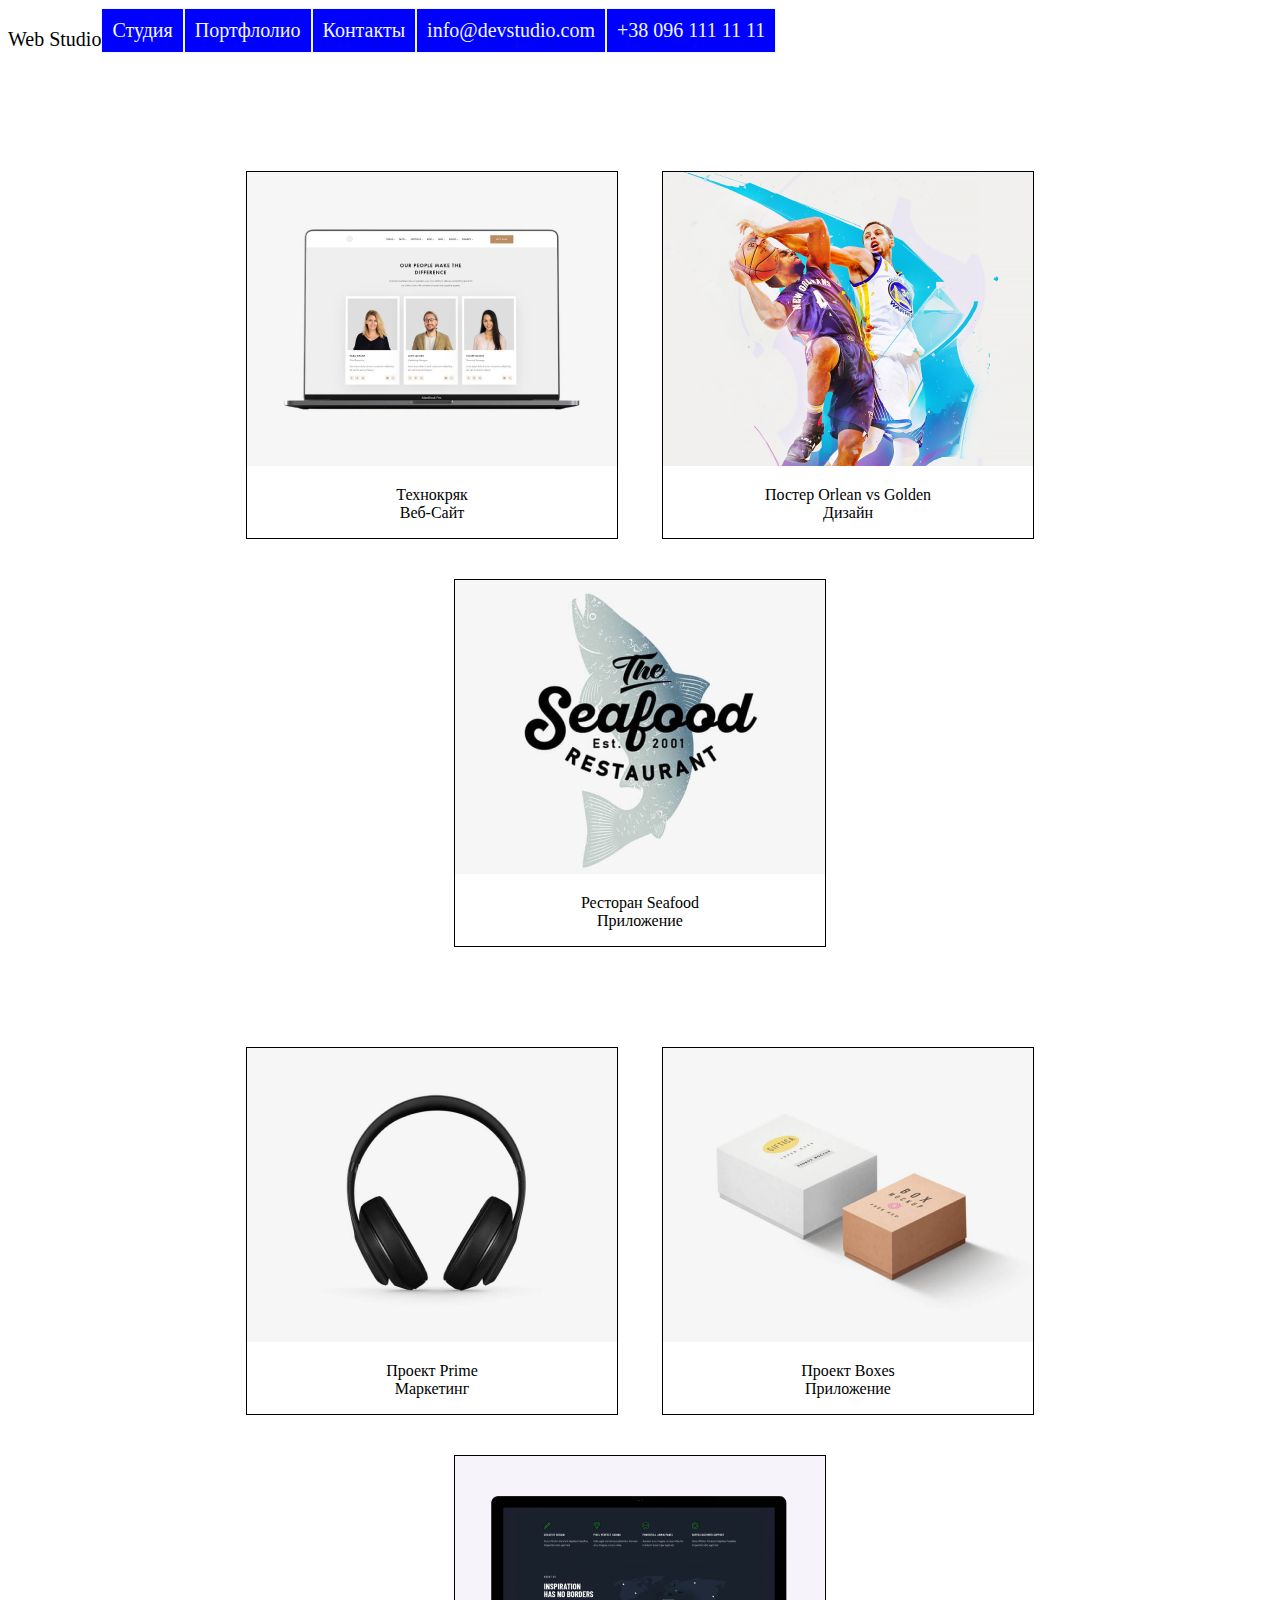
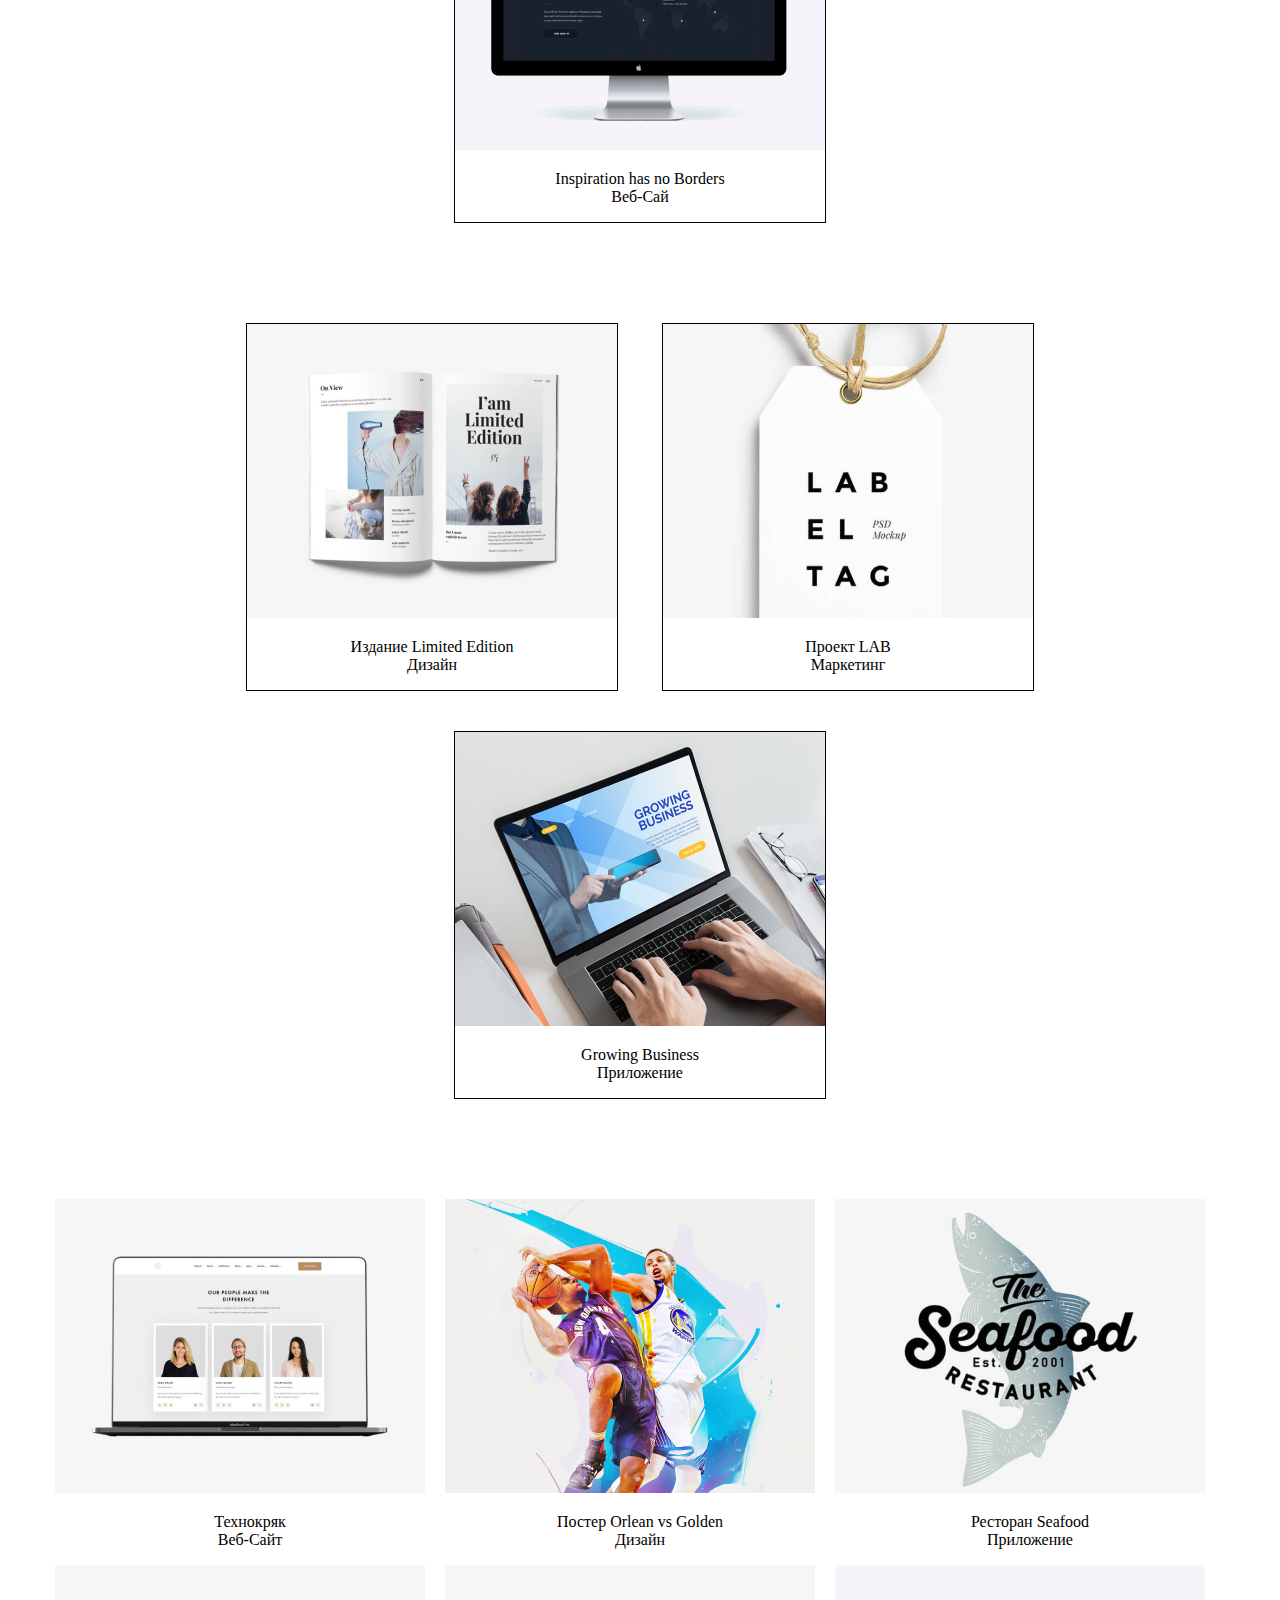
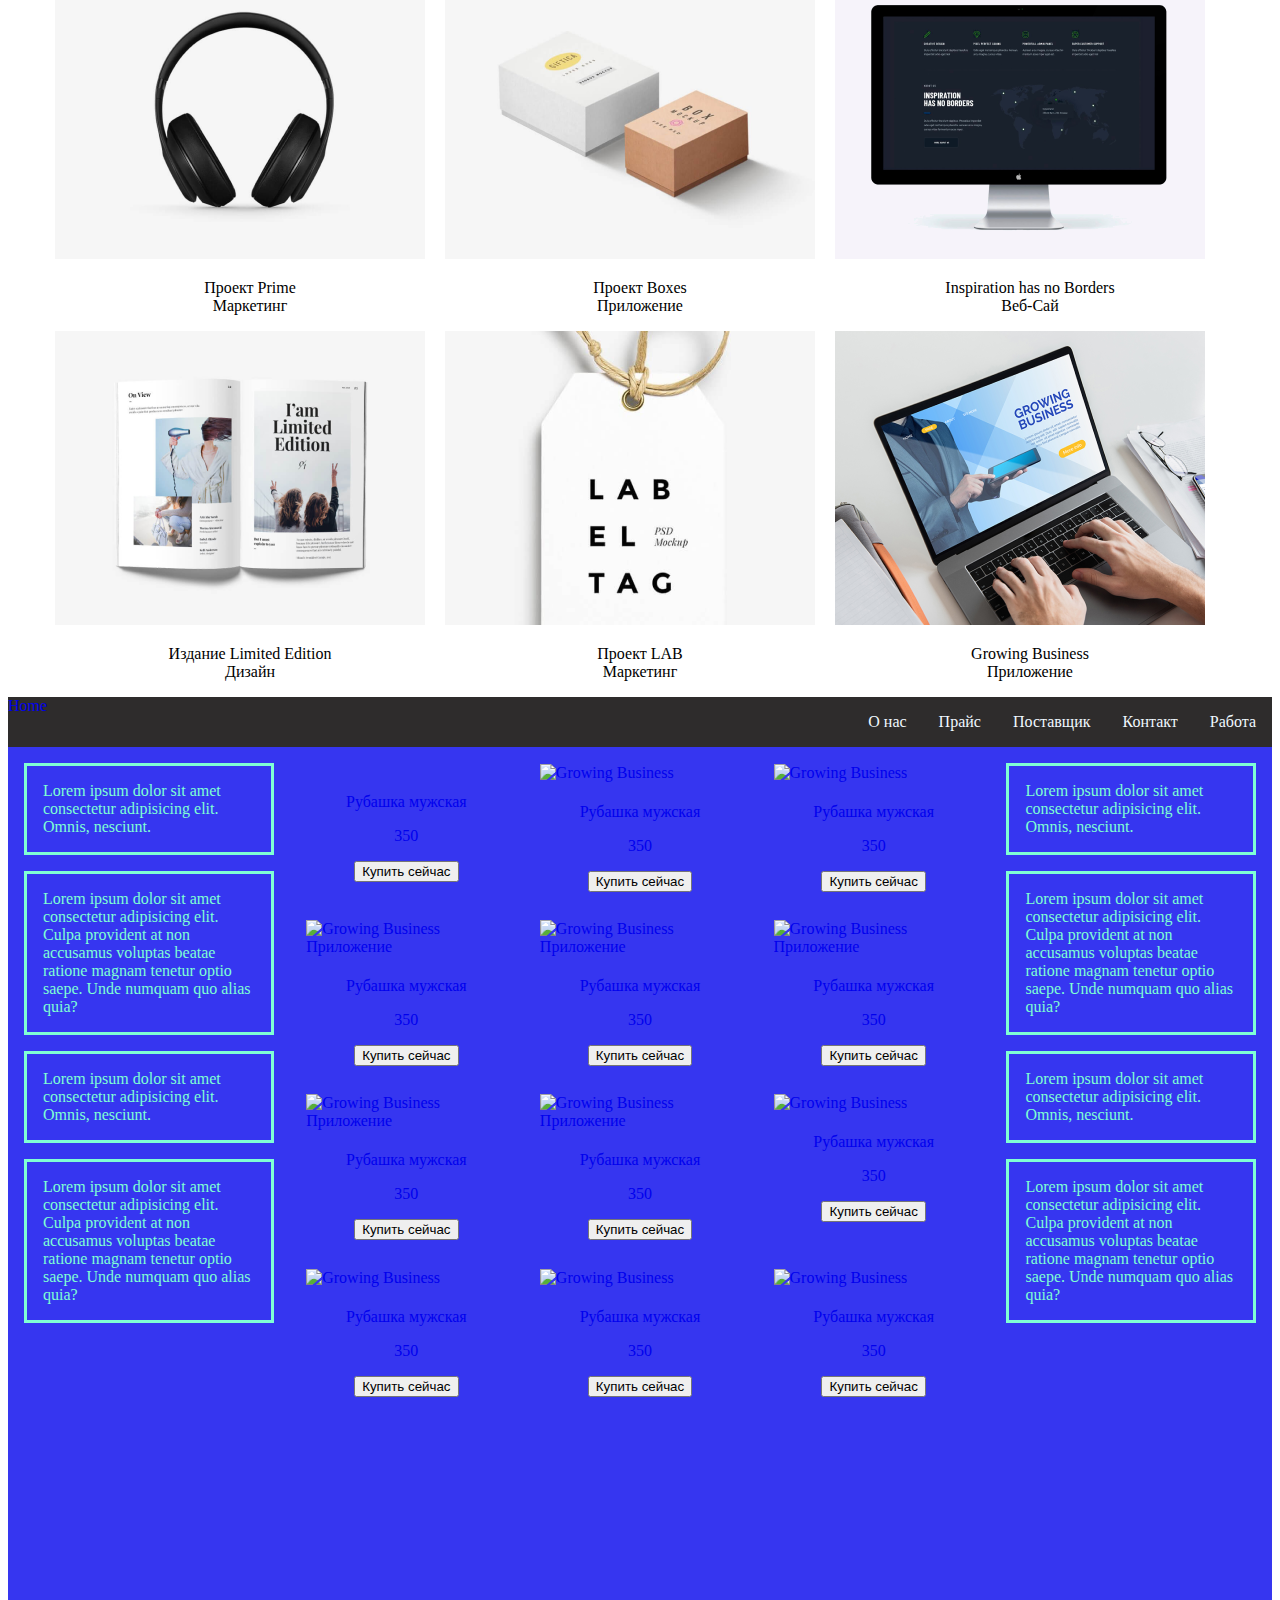
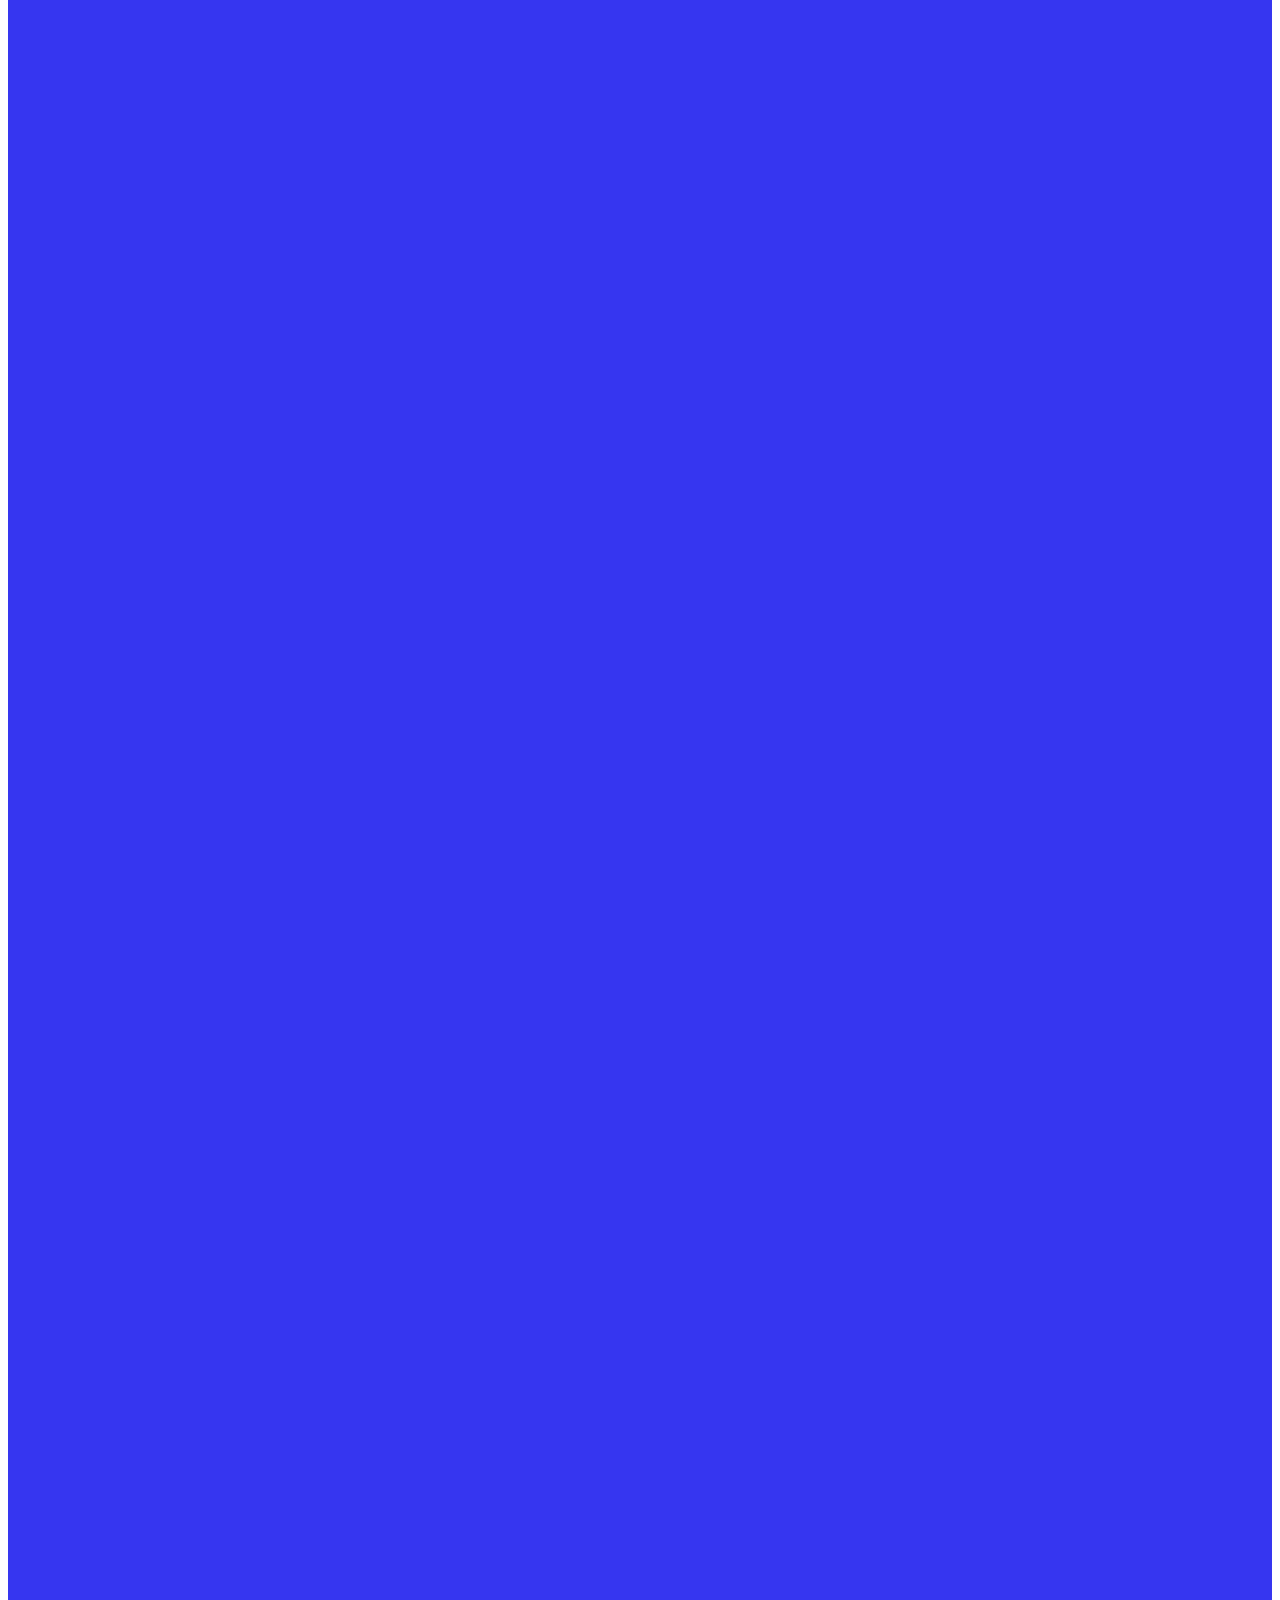
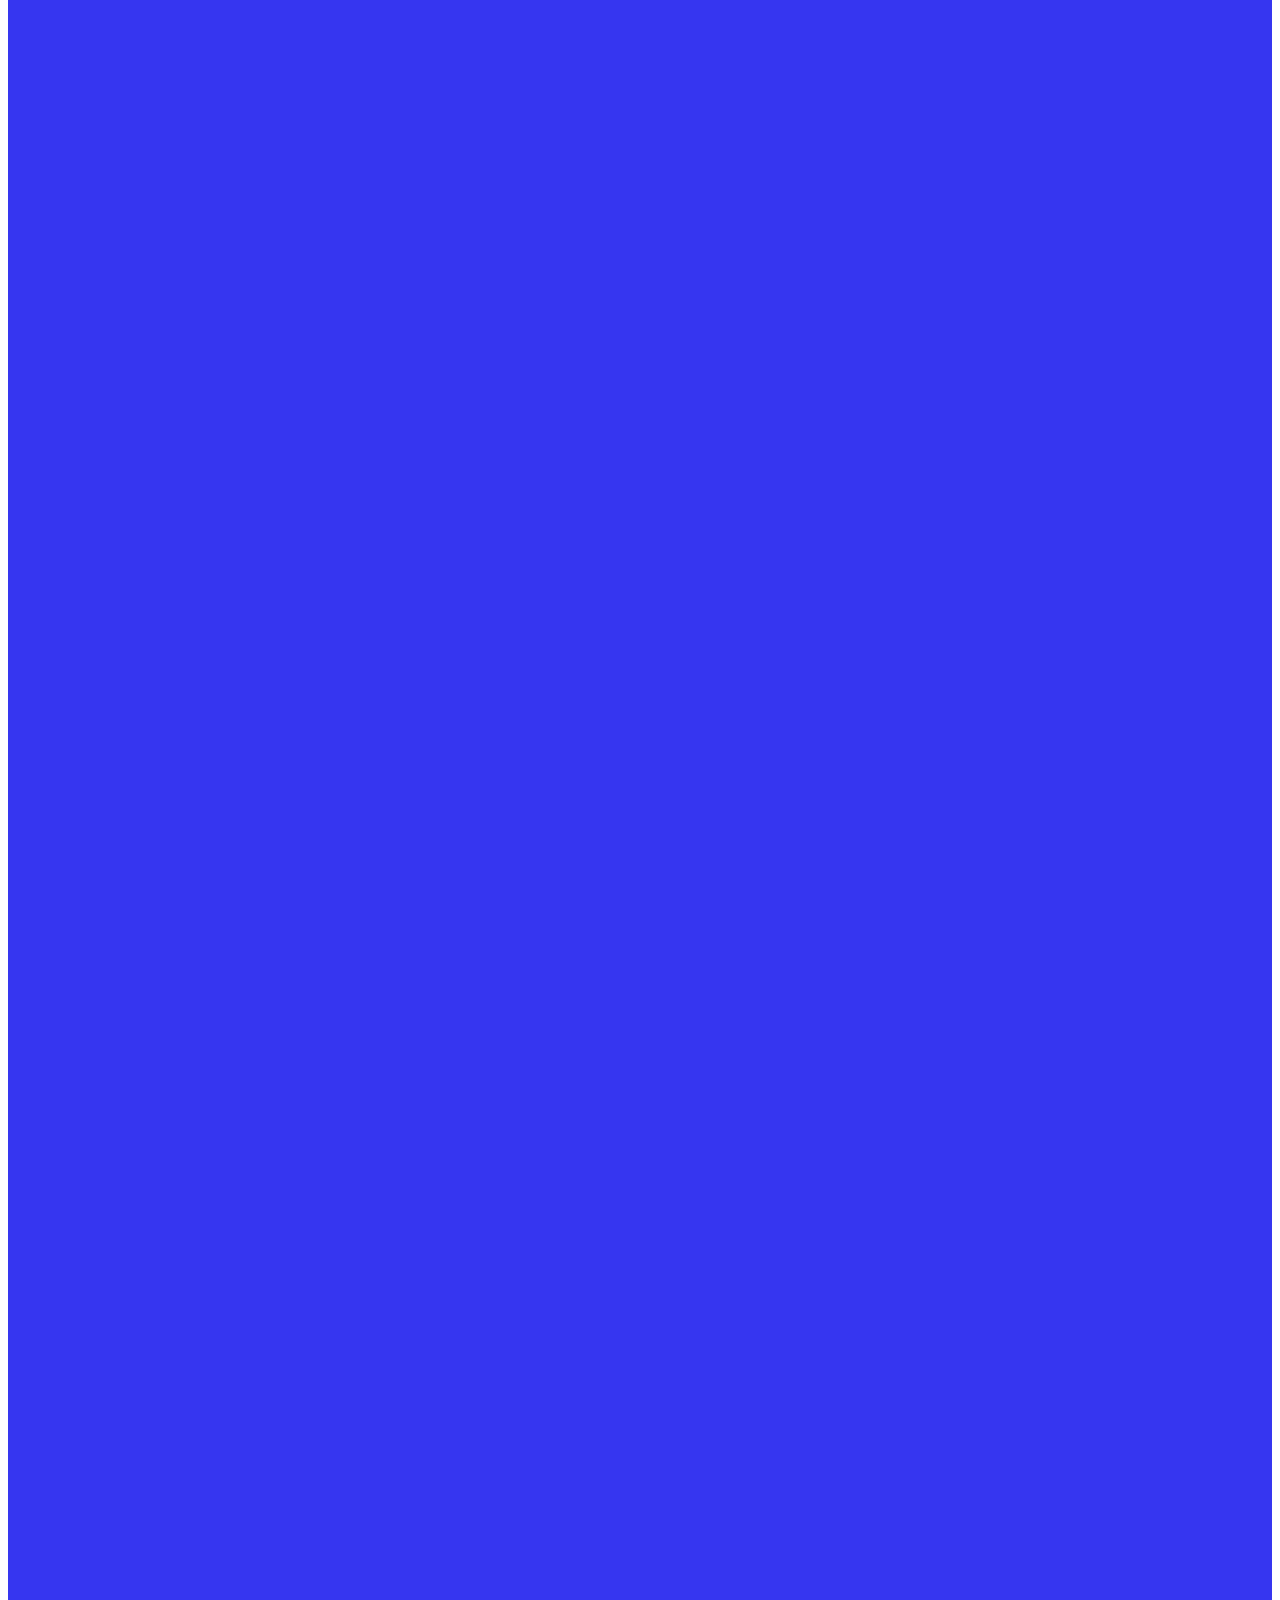
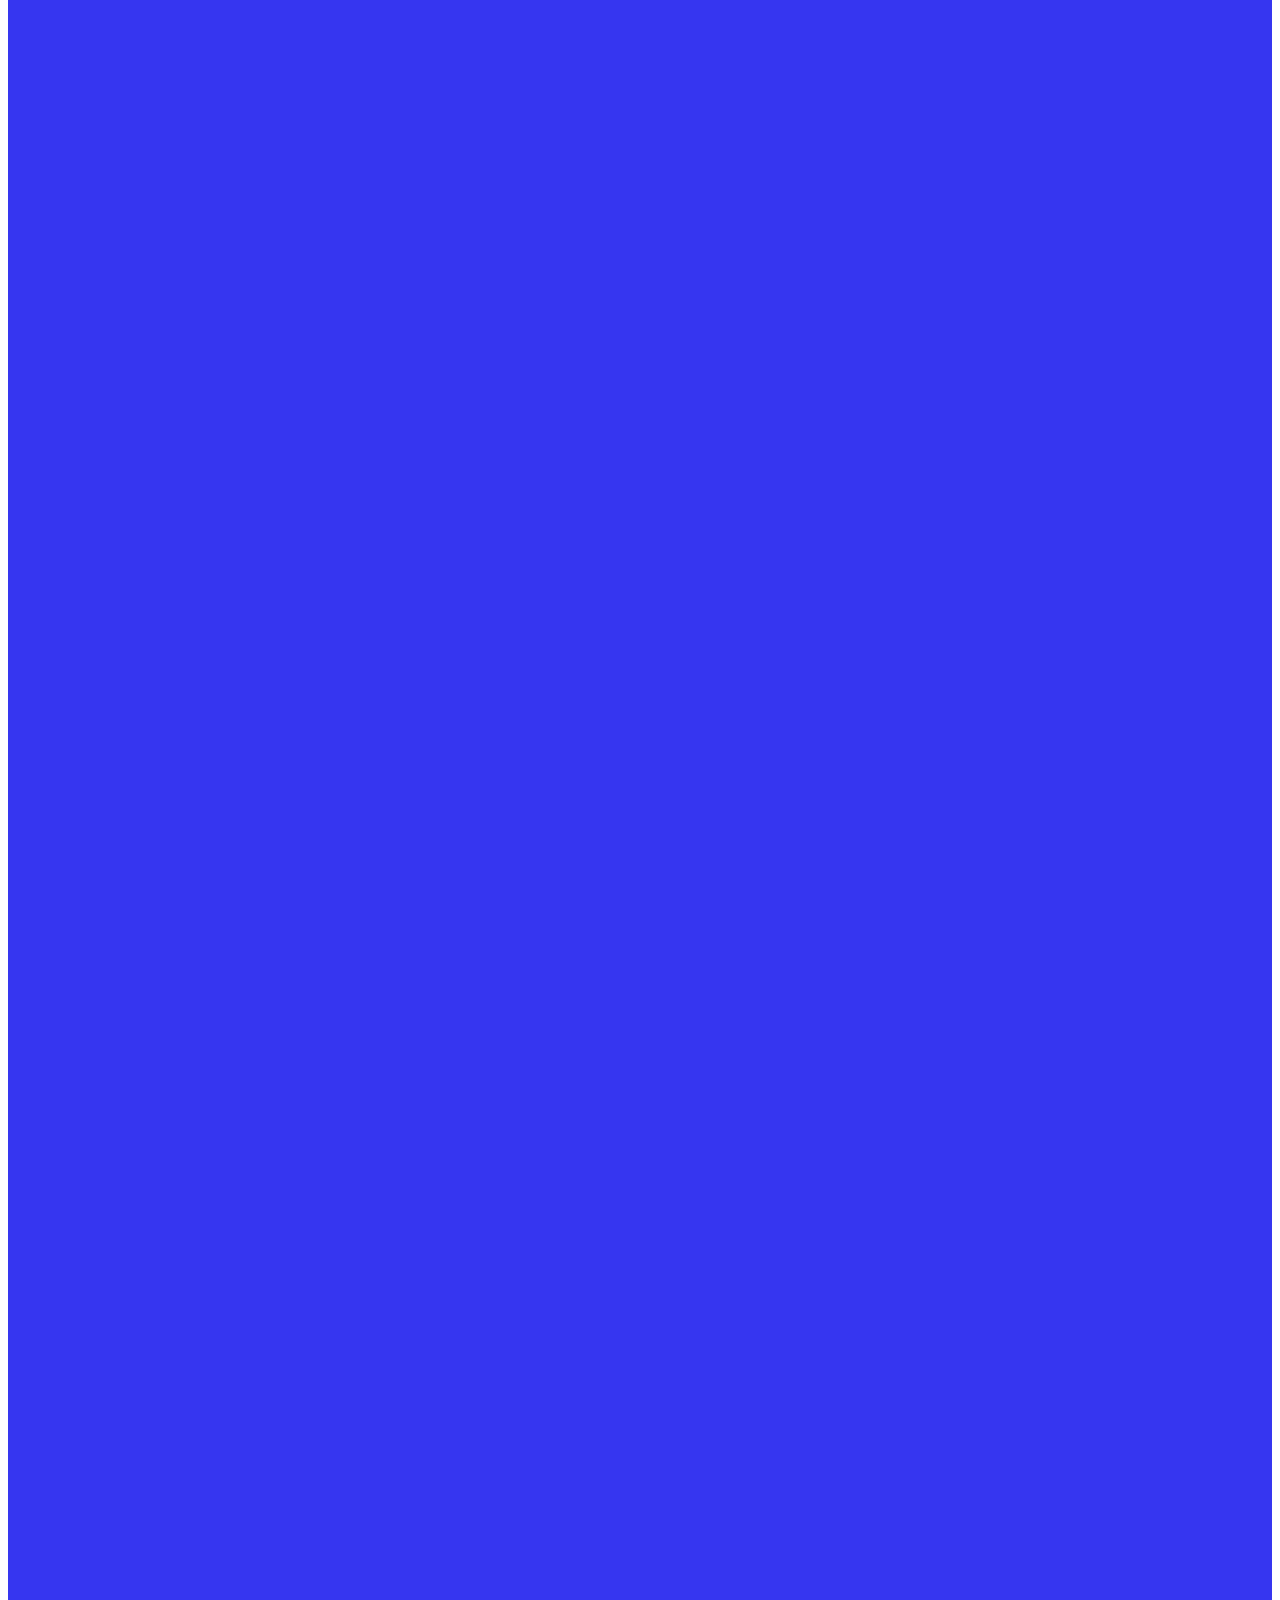
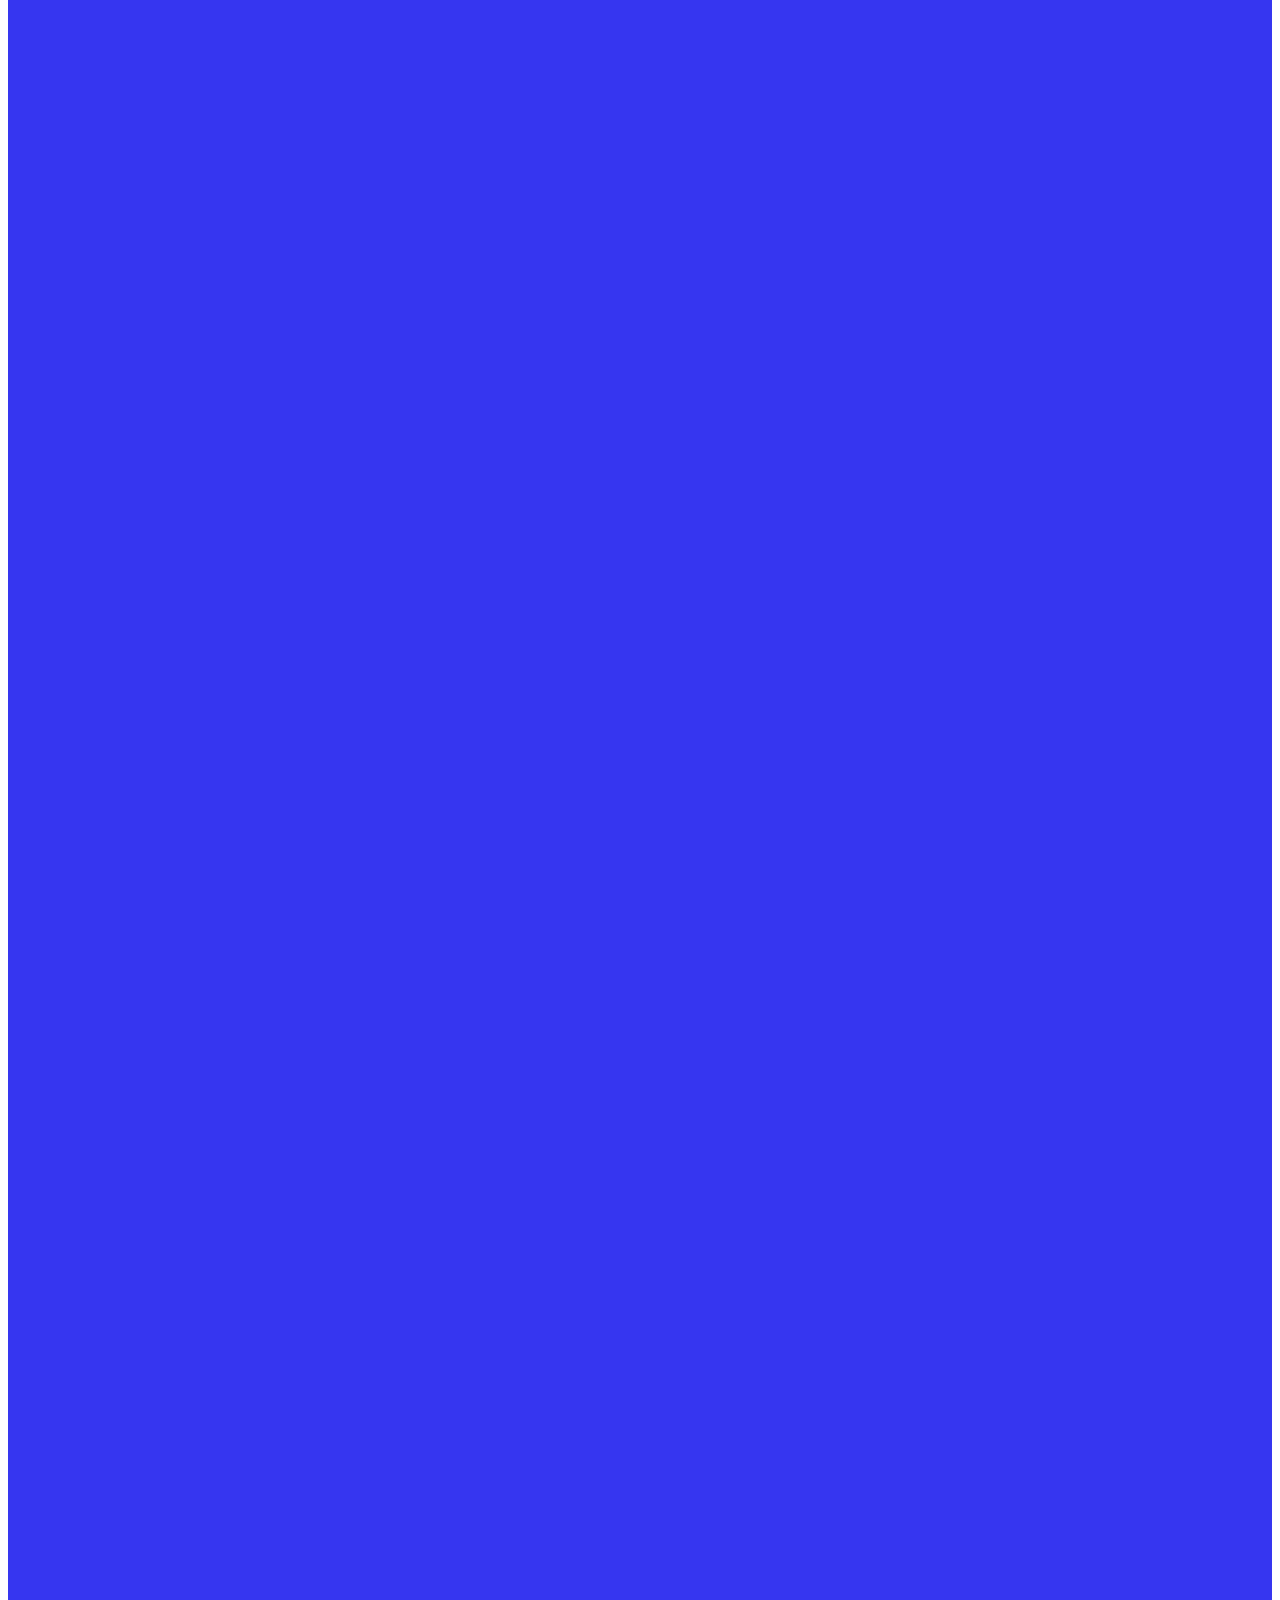
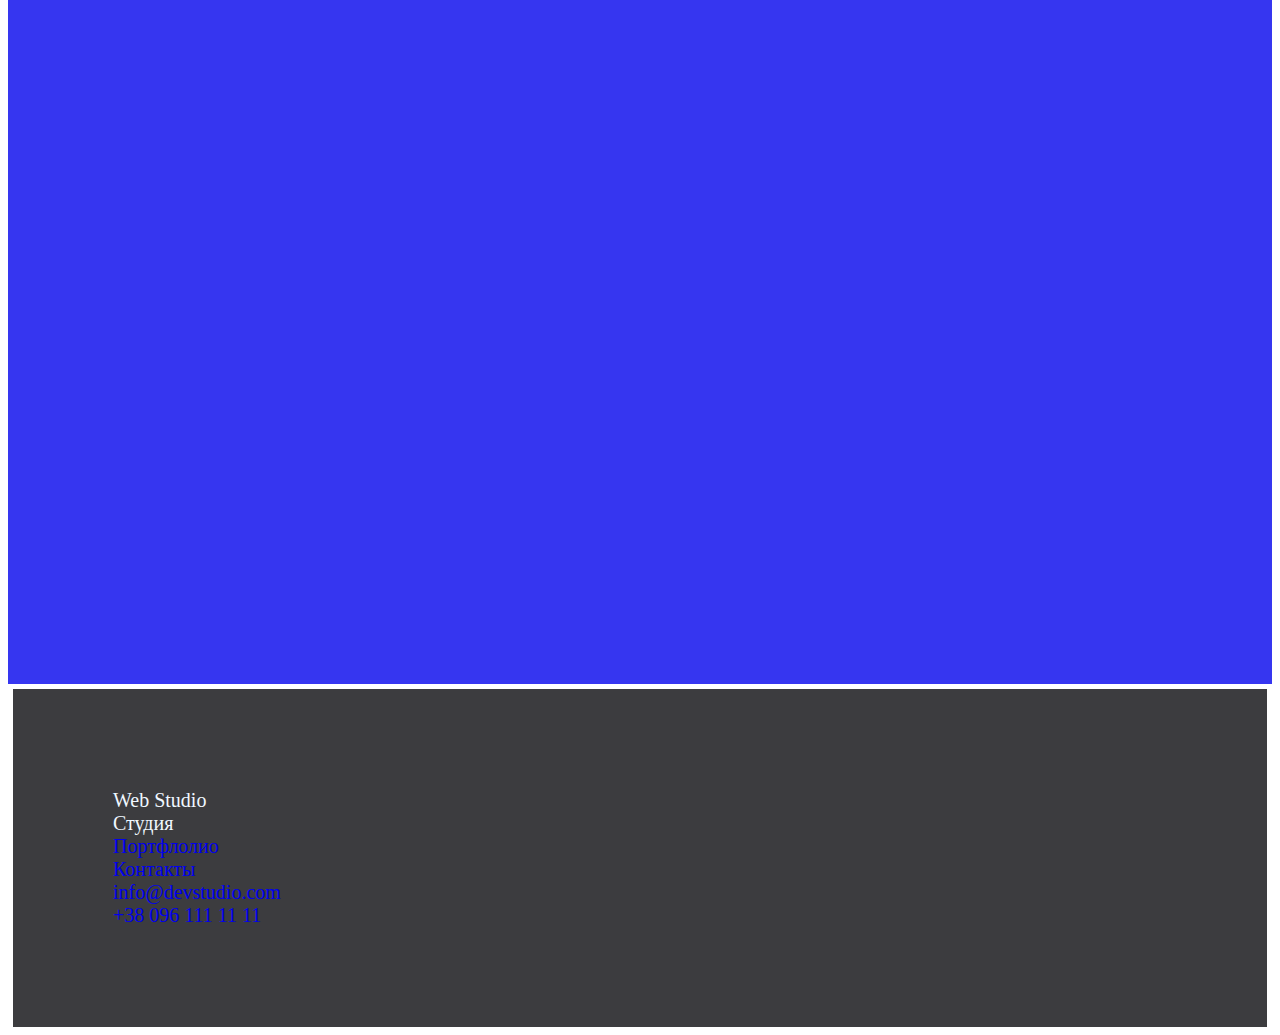
==== commit 9fcb28f8: "home work 3-4 17.01.2023" ====
--- a/portfolio.html
+++ b/portfolio.html
@@ -177,6 +177,10 @@
 
 
 <div class="navbar">
+<a href="#">Home</a>
+    <div class="drop">
+
+
 <div class="nav-btn">&#9776;</div>
 
 <div class="nav-list">
@@ -191,7 +195,7 @@
 
 
 
-
+</div>
 
 </div>
 
--- a/css/navbar.css
+++ b/css/navbar.css
@@ -23,7 +23,9 @@
 display: none;   
    }
 
-
+.navbar{
+    justify-content: space-between;
+}
 
 
 @media (max-width:1000px){
@@ -34,8 +36,18 @@
 border: none;
 color: aliceblue;
 display: block;
+cursor: pointer;
 }
 .nav-list{
     display:none;
 }
+.drop:hover .nav-list{
+    display: block;
+    position: absolute;
+    right: 4px;
+    background-color: rgb(46, 44, 44);
+
+
+}
+
 }